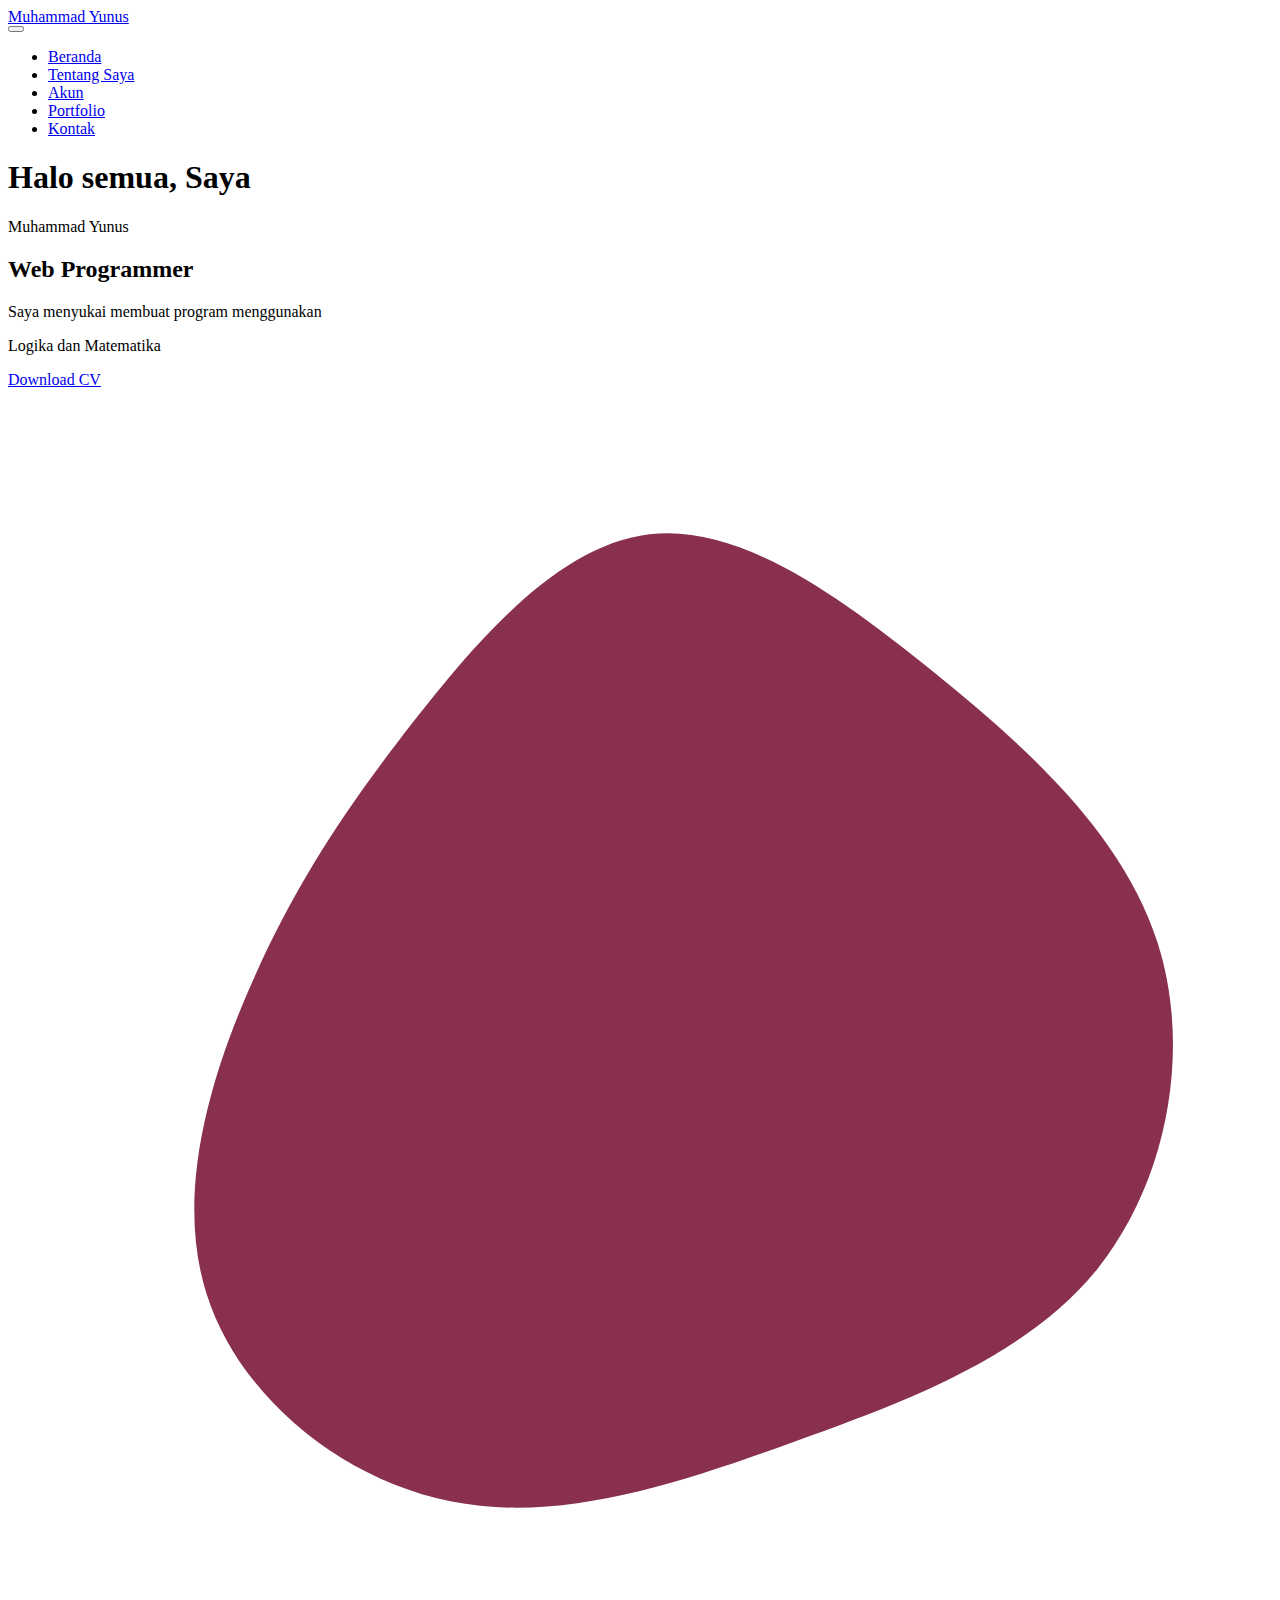
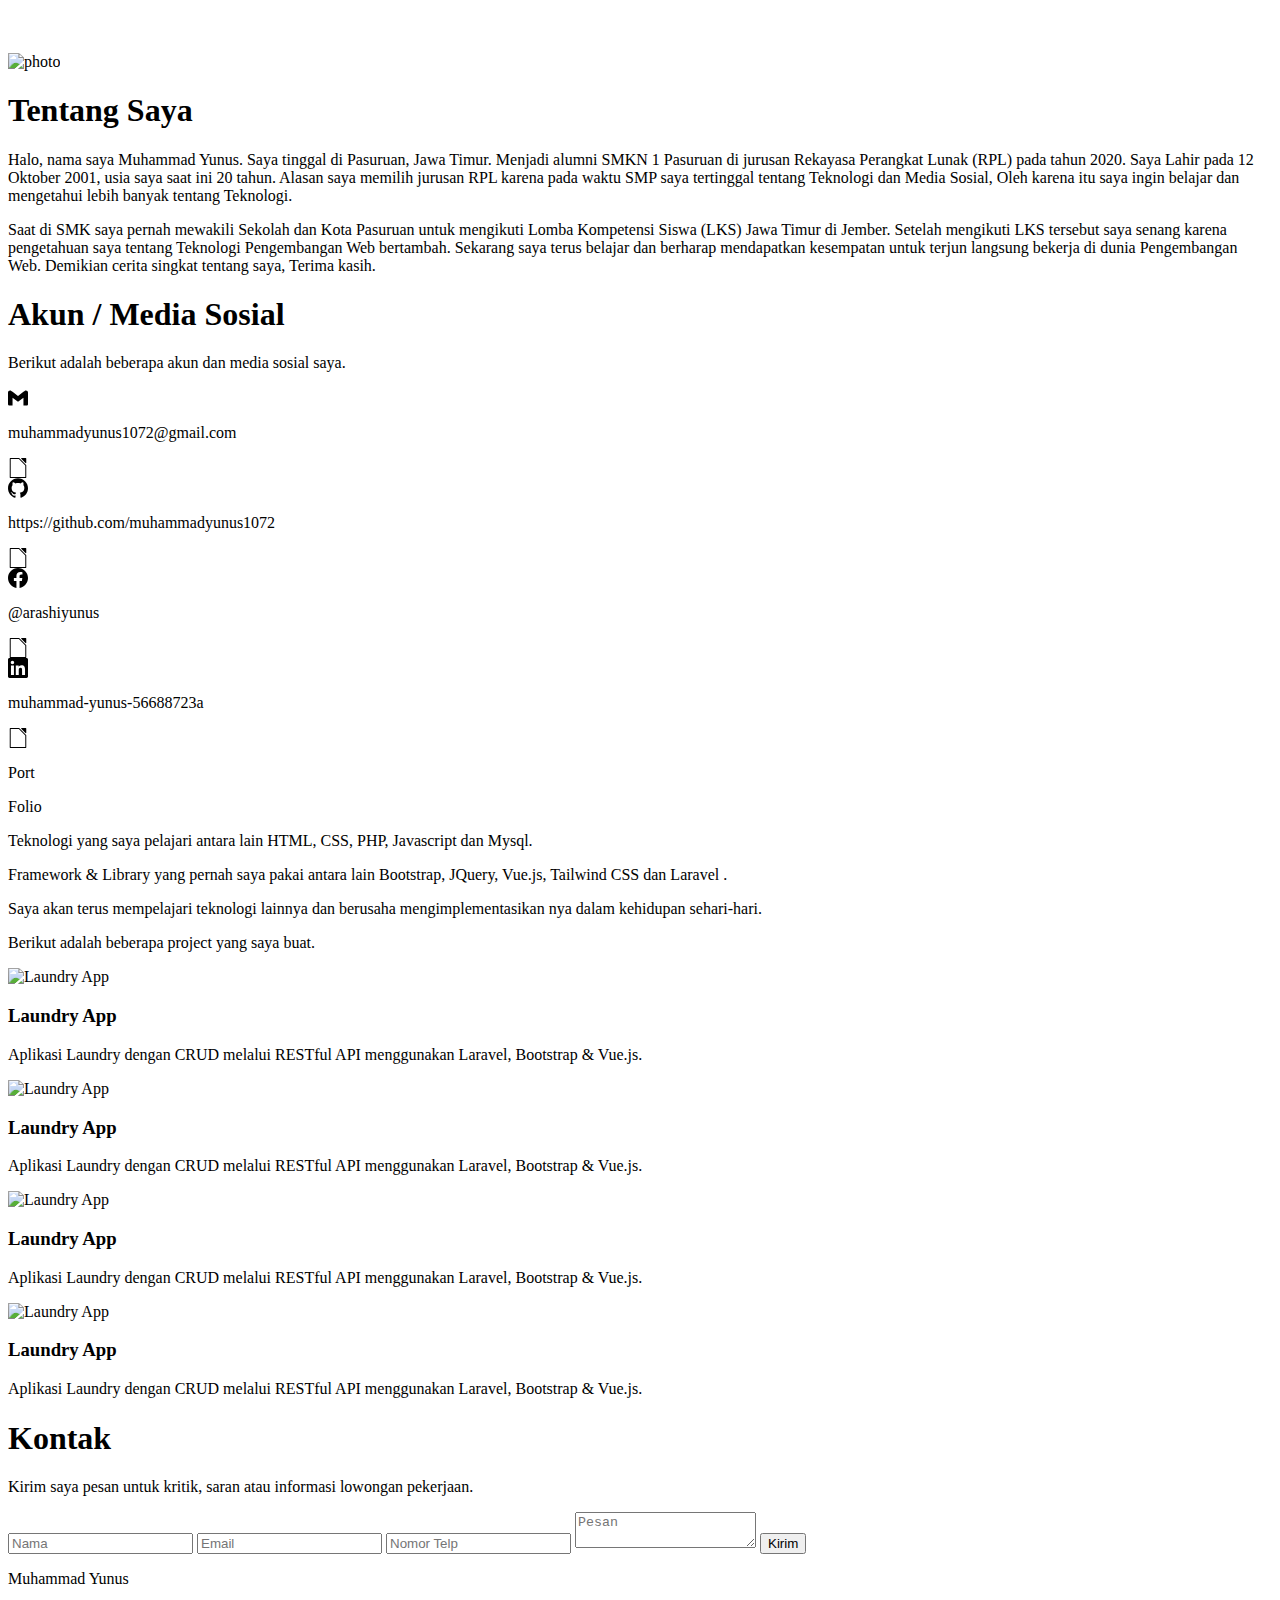
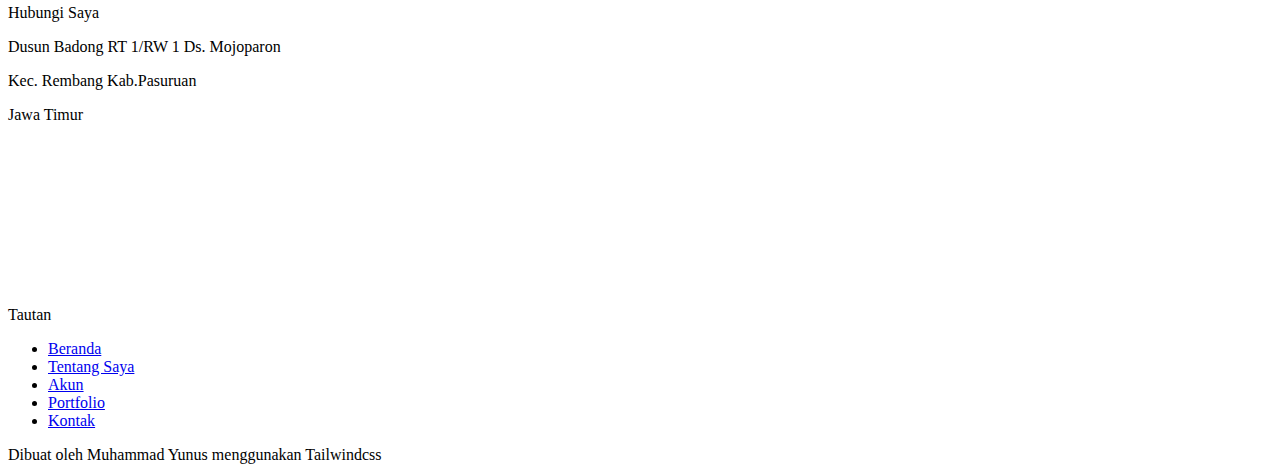
==== index.html @ e8af265e "memindahkan file index.html" ====
<html lang="en" class="scroll-smooth"><head>
    <meta charset="UTF-8">
    <meta http-equiv="X-UA-Compatible" content="IE=edge">
    <meta name="viewport" content="width=device-width, initial-scale=1.0">
    <title>Portfolio Muhammad Yunus</title>
    <link href="src/css/output.css" rel="stylesheet">
</head>
<body>
    <!-- Header Start -->
    <header class="bg-transparent absolute top-0 left-0 w-full flex items-center z-30">
        <div class="container flex justify-center mx-auto">
            <div class="w-full flex items-center justify-between relative md:px-10">
                <div class="logo">
                    <a href="#main" class="font-bold text-primary text-lg block py-6">
                        Muhammad Yunus
                    </a>
                </div>
                <div class="flex items-center">
                    <button id="hamburger" name="hamburger" type="button" class="block absolute right-10 lg:hidden">
                        <span class="hamburger-line origin-top-left transition duration-500 ease-in-out"></span>
                        <span class="hamburger-line transition duration-500 ease-in-out"></span>
                        <span class="hamburger-line origin-bottom-left transition duration-500 ease-in-out"></span>
                    </button>

                    <nav id="navbar" class="hidden absolute bg-prime py-5 max-w-[250px] w-full rounded-lg shadow-lg right-4 top-full lg:block lg:static lg:bg-transparent lg:max-w-full lg:rounded-none lg:shadow-none">
                        <ul class="block lg:flex">
                            <li class="w-fit">
                                <a class="text-base relative lg:grid font-semibold text-primary py-2 mx-8  lg:hover:scale-110" href="#main">Beranda</a>
                            </li>
                            <li class="w-fit">
                                <a class="text-base relative lg:grid font-semibold text-primary py-2 mx-8  lg:hover:scale-110" href="#about">Tentang Saya</a>
                            </li>
                            <li class="w-fit">
                                <a class="text-base relative lg:grid font-semibold text-primary py-2 mx-8  lg:hover:scale-110" href="#akun">Akun</a>
                            </li>
                            <li class="w-fit">
                                <a class="text-base relative lg:grid font-semibold text-primary py-2 mx-8  lg:hover:scale-110" href="#project">Portfolio</a>
                            </li>
                            <li class="w-fit">
                                <a class="text-base relative lg:grid font-semibold text-primary py-2 mx-8  lg:hover:scale-110" href="#kontak">Kontak</a>
                            </li>
                        </ul>
                    </nav>
                </div>
            </div>
        </div>
    </header>
    <!-- Header End -->
    <!-- Main Section Start -->
    <section id="main" class="bg-prime">
        <div class="container mx-auto h-screen">
            <div class="flex flex-wrap justify-center content-center md:pl-10 h-screen">
                <div class="w-full pl-[15%] md:px-0 md:w-1/2 md:pl-20 xl:pl-32 md:pt-10 pb-20">
                    <h1 class="font-semibold text-base text-primary tracking-wide md:text-xl lg:text-2xl">Halo semua, Saya</h1>
                    <span class="text-2xl font-bold block text-semidark md:text-3xl xl:text-5xl">Muhammad Yunus</span>
                    <h2 class="text-base font-semibold pt-3 text-secondary md:text-xl xl:text-2xl xl:mt-4">Web Programmer</h2>
                    
                    <div class="font-sm text-base pt-5 text-secondary md:text-lg xl:flex xl:text-xl mb-8">
                        <p class="w-full xl:w-fit">Saya menyukai membuat program menggunakan</p>
                        <p class="xl:w-fit mt-2 xl:mt-0">
                            <span class="font-Walter text-xl font-bold uppercase xl:inline"> 
                                Logika                            
                            </span> 
                            dan 
                            <span class="font-Walter text-xl font-bold uppercase">
                                Matematika
                            </span>
                        </p>
                    </div>
                    <a href="#" class="px-6 py-3 bg-primary text-secondary font-semibold rounded-lg shadow-lg">Download CV</a>
                </div>
                <div class="w-full flex justify-center md:w-1/2 rounded-b-full overflow-hidden">
                    
                    <div class="absolute w-[250px] md:w-[260px]">
                        <svg viewBox="0 0 200 200" xmlns="http://www.w3.org/2000/svg">
                            <path fill="#88304E" d="M46.6,-55.1C61.8,-42.8,76.4,-29.4,81.9,-12.4C87.3,4.6,83.5,25.3,72.4,39.2C61.2,53,42.8,60,24.3,66.6C5.8,73.3,-12.7,79.5,-30,76C-47.4,72.5,-63.5,59.3,-68.6,43.1C-73.7,27,-67.8,8.1,-60.9,-7.2C-54,-22.5,-46.2,-34.1,-35.9,-47.3C-25.6,-60.5,-12.8,-75.3,1.5,-77C15.7,-78.7,31.4,-67.4,46.6,-55.1Z" transform="translate(100 100)"></path>
                          </svg>
                    </div>
                    <div class="w-60 h-[300px] rounded-xl z-10 overflow-hidden md:h-[300px]  xl:h-[340px]">
                        <img src="../src/img/photogray.png" alt="photo" class="w-full">
                    </div>
                </div>
            </div>
        </div>
    </section>
    <!-- Main Section End -->

    <!-- About Section Start -->
    <section id="about">
        <div class="container mx-auto md:px-20 flex flex-wrap ">
            <div class="w-full text-center py-14 flex flex-wrap md:py-20 content-center ">
                <div class="w-full">
                    <h1 class="text-3xl title-about relative z-30 pb-6 text-primary font-bold">Tentang Saya</h1>
                </div>
            </div>
            <div class="w-full text-justify">
                <div class="px-8 indent-8 text-base tracking-wide text-secondary leading-7 md:text-lg">
                    <p class="">
                        Halo, nama saya Muhammad Yunus. Saya tinggal di Pasuruan, Jawa Timur.
                        Menjadi alumni SMKN 1 Pasuruan di jurusan Rekayasa Perangkat Lunak (RPL) pada tahun 2020.
                        Saya Lahir pada 12 Oktober 2001, usia saya saat ini 20 tahun.
                        Alasan saya memilih jurusan RPL karena pada waktu SMP saya tertinggal tentang Teknologi dan Media Sosial, 
                        Oleh karena itu saya ingin belajar dan mengetahui lebih banyak tentang Teknologi. 
                    </p>
                    <p class="pt-12 pb-28">
                        Saat di SMK saya pernah mewakili Sekolah dan Kota Pasuruan untuk mengikuti Lomba Kompetensi Siswa (LKS) Jawa Timur di Jember.
                        Setelah mengikuti LKS tersebut saya senang karena pengetahuan saya tentang Teknologi Pengembangan Web bertambah.
                        Sekarang saya terus belajar dan berharap mendapatkan kesempatan untuk terjun langsung bekerja di dunia Pengembangan Web.
                        Demikian cerita singkat tentang saya, Terima kasih.
                    </p>
                </div>
            </div>
            
        </div>
    </section>
    <!-- About Section End -->

    <!-- Akun Section Start -->
    <section id="akun" class="bg-prime py-20">
        <div class="container mx-auto">
            <div class="w-full text-center flex flex-wrap content-center ">
                <div class="w-full px-8">
                    <h1 class="text-3xl title-akun relative z-30 pb-6 text-primary font-bold">Akun / Media Sosial</h1>
                    <p class="pt-16 font-normal text-lg text-secondary">Berikut adalah beberapa akun dan media sosial saya.</p>
                    <div class="flex justify-center">
                        <div class="w-fit">
                            <!-- Gmail -->
                            <div id="gmail" class="flex pt-8">
                                <svg role="img" width="20" class="hover:scale-125" viewBox="0 0 24 24" xmlns="http://www.w3.org/2000/svg"><title>Gmail</title><path d="M24 5.457v13.909c0 .904-.732 1.636-1.636 1.636h-3.819V11.73L12 16.64l-6.545-4.91v9.273H1.636A1.636 1.636 0 0 1 0 19.366V5.457c0-2.023 2.309-3.178 3.927-1.964L5.455 4.64 12 9.548l6.545-4.91 1.528-1.145C21.69 2.28 24 3.434 24 5.457z"></path></svg>
                                <p class="text-sm font-normal text-secondary pl-3">muhammadyunus1072@gmail.com</p>
                                <svg onclick="gmailCopy()" role="img" width="20" class="hover:scale-125 ml-2 hover:cursor-pointer active:scale-100 transition " viewBox="0 0 24 24" xmlns="http://www.w3.org/2000/svg"><title>muhammadyunus1072@gmail.com</title><path d="M16.365 0a.597.597 0 00-.555.352.582.582 0 00.128.635l4.985 4.996a.605.605 0 00.635.133.59.59 0 00.363-.53V.577A.605.605 0 0021.335 0zM2.661 0a.59.59 0 00-.582.59v22.82a.59.59 0 00.582.59h18.67a.59.59 0 00.59-.59V8.716a.59.59 0 00-.17-.42L13.674.182a.59.59 0 00-.42-.181zm.59 1.184h9.754l7.733 7.77v13.863H3.251z"></path></svg>
                            </div>
                            <!-- Github -->
                            <div id="github" class="flex pt-3 md:pt-5">
                                <svg role="img" width="20" class="hover:scale-125" viewBox="0 0 24 24" xmlns="http://www.w3.org/2000/svg"><title>GitHub</title><path d="M12 .297c-6.63 0-12 5.373-12 12 0 5.303 3.438 9.8 8.205 11.385.6.113.82-.258.82-.577 0-.285-.01-1.04-.015-2.04-3.338.724-4.042-1.61-4.042-1.61C4.422 18.07 3.633 17.7 3.633 17.7c-1.087-.744.084-.729.084-.729 1.205.084 1.838 1.236 1.838 1.236 1.07 1.835 2.809 1.305 3.495.998.108-.776.417-1.305.76-1.605-2.665-.3-5.466-1.332-5.466-5.93 0-1.31.465-2.38 1.235-3.22-.135-.303-.54-1.523.105-3.176 0 0 1.005-.322 3.3 1.23.96-.267 1.98-.399 3-.405 1.02.006 2.04.138 3 .405 2.28-1.552 3.285-1.23 3.285-1.23.645 1.653.24 2.873.12 3.176.765.84 1.23 1.91 1.23 3.22 0 4.61-2.805 5.625-5.475 5.92.42.36.81 1.096.81 2.22 0 1.606-.015 2.896-.015 3.286 0 .315.21.69.825.57C20.565 22.092 24 17.592 24 12.297c0-6.627-5.373-12-12-12"></path></svg>
                                <p class="text-sm font-normal text-secondary pl-3">https://github.com/muhammadyunus1072</p>
                                <svg onclick="githubCopy()" role="img" width="20" class="hover:scale-125 ml-2 hover:cursor-pointer active:scale-100 transition " viewBox="0 0 24 24" xmlns="http://www.w3.org/2000/svg"><title>https://github.com/muhammadyunus1072</title><path d="M16.365 0a.597.597 0 00-.555.352.582.582 0 00.128.635l4.985 4.996a.605.605 0 00.635.133.59.59 0 00.363-.53V.577A.605.605 0 0021.335 0zM2.661 0a.59.59 0 00-.582.59v22.82a.59.59 0 00.582.59h18.67a.59.59 0 00.59-.59V8.716a.59.59 0 00-.17-.42L13.674.182a.59.59 0 00-.42-.181zm.59 1.184h9.754l7.733 7.77v13.863H3.251z"></path></svg>
                            </div>
                            <!-- Facebook -->
                            <div id="facebook" class="flex pt-3 md:pt-5">
                                <svg role="img" width="20" class="hover:scale-125" viewBox="0 0 24 24" xmlns="http://www.w3.org/2000/svg"><title>Facebook</title><path d="M24 12.073c0-6.627-5.373-12-12-12s-12 5.373-12 12c0 5.99 4.388 10.954 10.125 11.854v-8.385H7.078v-3.47h3.047V9.43c0-3.007 1.792-4.669 4.533-4.669 1.312 0 2.686.235 2.686.235v2.953H15.83c-1.491 0-1.956.925-1.956 1.874v2.25h3.328l-.532 3.47h-2.796v8.385C19.612 23.027 24 18.062 24 12.073z"></path></svg>
                                <p class="text-sm font-normal text-secondary pl-3">@arashiyunus</p>
                                <svg onclick="facebookCopy()" role="img" width="20" class="hover:scale-125 ml-2 hover:cursor-pointer active:scale-100 transition " viewBox="0 0 24 24" xmlns="http://www.w3.org/2000/svg"><title>https://www.facebook.com/Arashiyunus</title><path d="M16.365 0a.597.597 0 00-.555.352.582.582 0 00.128.635l4.985 4.996a.605.605 0 00.635.133.59.59 0 00.363-.53V.577A.605.605 0 0021.335 0zM2.661 0a.59.59 0 00-.582.59v22.82a.59.59 0 00.582.59h18.67a.59.59 0 00.59-.59V8.716a.59.59 0 00-.17-.42L13.674.182a.59.59 0 00-.42-.181zm.59 1.184h9.754l7.733 7.77v13.863H3.251z"></path></svg>
                            </div>
                            <!-- Linkedin -->
                            <div id="linkedin" class="flex pt-3 md:pt-5">
                                <svg role="img" width="20" class="hover:scale-125" viewBox="0 0 24 24" xmlns="http://www.w3.org/2000/svg"><title>LinkedIn</title><path d="M20.447 20.452h-3.554v-5.569c0-1.328-.027-3.037-1.852-3.037-1.853 0-2.136 1.445-2.136 2.939v5.667H9.351V9h3.414v1.561h.046c.477-.9 1.637-1.85 3.37-1.85 3.601 0 4.267 2.37 4.267 5.455v6.286zM5.337 7.433c-1.144 0-2.063-.926-2.063-2.065 0-1.138.92-2.063 2.063-2.063 1.14 0 2.064.925 2.064 2.063 0 1.139-.925 2.065-2.064 2.065zm1.782 13.019H3.555V9h3.564v11.452zM22.225 0H1.771C.792 0 0 .774 0 1.729v20.542C0 23.227.792 24 1.771 24h20.451C23.2 24 24 23.227 24 22.271V1.729C24 .774 23.2 0 22.222 0h.003z"></path></svg>
                                <p class="text-sm font-normal text-secondary pl-3">muhammad-yunus-56688723a</p>
                                <svg onclick="linkedinCopy()" role="img" width="20" class="hover:scale-125 ml-2 hover:cursor-pointer active:scale-100 transition " viewBox="0 0 24 24" xmlns="http://www.w3.org/2000/svg"><title>https://www.linkedin.com/in/muhammad-yunus-56688723a</title><path d="M16.365 0a.597.597 0 00-.555.352.582.582 0 00.128.635l4.985 4.996a.605.605 0 00.635.133.59.59 0 00.363-.53V.577A.605.605 0 0021.335 0zM2.661 0a.59.59 0 00-.582.59v22.82a.59.59 0 00.582.59h18.67a.59.59 0 00.59-.59V8.716a.59.59 0 00-.17-.42L13.674.182a.59.59 0 00-.42-.181zm.59 1.184h9.754l7.733 7.77v13.863H3.251z"></path></svg>
                            </div>
                        </div>
                    </div>
                </div>
            </div>
        </div>
    </section>
    <!-- Akun Section End -->

    <!-- Project Section Start -->
    <section id="project" class="py-16">
        <div class="container mx-auto">
            <div class="flex flex-wrap">
                <div class="w-full px-5 text-center flex flex-wrap justify-center content-center xl:w-1/3 xl:text-justify">
                    <div class="w-fit relative bg-white py-3 px-5 md:my-8 xl:-mt-24 xl:py-8 xl:px-7" id="title-port">
                        <p class="text-2xl font-bold text-primary tracking-wide md:text-3xl lg:text-4xl xl:text-5xl">Port</p>
                        <p class="text-2xl font-bold text-secondary md:text-3xl lg:text-4xl xl:text-5xl xl:pt-2">Folio</p>
                    </div>
                    <div class="w-full">
                        <p class="pt-14 font-normal text-lg text-secondary">Teknologi yang saya pelajari antara lain HTML, CSS, PHP, Javascript dan Mysql.</p>
                        <p class="pt-5 font-normal text-lg text-secondary">Framework &amp; Library yang pernah saya pakai antara lain Bootstrap, JQuery, Vue.js, Tailwind CSS dan Laravel .</p>
                        <p class="pt-5 font-normal text-lg text-secondary">Saya akan terus mempelajari teknologi lainnya dan berusaha mengimplementasikan nya dalam kehidupan sehari-hari.</p>                    
                        <p class="pt-5 font-normal text-lg text-secondary">Berikut adalah beberapa project yang saya buat.</p>                    
                    </div>                    
                </div>
                <div class="w-full pt-10 flex flex-wrap xl:w-2/3 xl:pl-20">
                    <div class="mb-12 p-4 md:w-1/2">
                        <div class="rounded-md shadow-md overflow-hidden">
                            <img src="../src/img/CNC.png" alt="Laundry App" width="w-full">
                        </div>
                        <h3 class="font-semibold text-lg text-primary mt-5 mb-3">Laundry App</h3>
                        <p class="font-normal text-base text-secondary">
                            Aplikasi Laundry dengan CRUD melalui RESTful API menggunakan Laravel, Bootstrap &amp; Vue.js.
                        </p>
                    </div>
                    <div class="mb-12 p-4 md:w-1/2">
                        <div class="rounded-md shadow-md overflow-hidden">
                            <img src="../src/img/CNC.png" alt="Laundry App" width="w-full">
                        </div>
                        <h3 class="font-semibold text-lg text-primary mt-5 mb-3">Laundry App</h3>
                        <p class="font-normal text-base text-secondary">
                            Aplikasi Laundry dengan CRUD melalui RESTful API menggunakan Laravel, Bootstrap &amp; Vue.js.
                        </p>
                    </div>
                    <div class="mb-12 p-4 md:w-1/2">
                        <div class="rounded-md shadow-md overflow-hidden">
                            <img src="../src/img/CNC.png" alt="Laundry App" width="w-full">
                        </div>
                        <h3 class="font-semibold text-lg text-primary mt-5 mb-3">Laundry App</h3>
                        <p class="font-normal text-base text-secondary">
                            Aplikasi Laundry dengan CRUD melalui RESTful API menggunakan Laravel, Bootstrap &amp; Vue.js.
                        </p>
                    </div>
                    <div class="mb-12 p-4 md:w-1/2">
                        <div class="rounded-md shadow-md overflow-hidden">
                            <img src="../src/img/CNC.png" alt="Laundry App" width="w-full">
                        </div>
                        <h3 class="font-semibold text-lg text-primary mt-5 mb-3">Laundry App</h3>
                        <p class="font-normal text-base text-secondary">
                            Aplikasi Laundry dengan CRUD melalui RESTful API menggunakan Laravel, Bootstrap &amp; Vue.js.
                        </p>
                    </div>
                </div>
            </div>
        </div>
    </section>
    <!-- Project Section End -->

    <!-- Kontak Section Start -->
    <section id="kontak" class="bg-primary py-16">
        <div class="container mx-auto">
            <div class="w-full text-center flex flex-wrap content-center lg:w-2/3 mx-auto">
                <div class="w-full px-8">
                    <h1 class="text-3xl title-kontak relative z-30 pb-6 text-prime font-bold md:pt-6">Kontak</h1>
                    <p class="pt-10 font-normal text-lg text-secondary">Kirim saya pesan untuk kritik, saran atau informasi lowongan pekerjaan.</p>
                    <div class="w-full flex flex-wrap justify-between md:pt-8">
                        <input type="text" class="w-full bg-primary border-b-2 text-white p-5 rounded-xl placeholder:text-center hover:placeholder:-translate-x-[45%] focus:outline-none font-semibold focus:ring-secondary focus:ring-2 focus:border-secondary placeholder:text-white text-xl my-5 placeholder:transition-all hover:border-2 placeholder:duration-[1000ms] ease-in-out" placeholder="Nama">
                        <input type="email" class="w-full md:w-[48%] bg-primary border-b-2 text-white p-5 rounded-xl placeholder:text-center hover:placeholder:-translate-x-[40%] focus:outline-none font-semibold focus:ring-secondary focus:ring-2 focus:border-secondary placeholder:text-white text-xl my-5 placeholder:transition-all hover:border-2 placeholder:duration-[1000ms] ease-in-out" placeholder="Email">
                        <input type="text" class="w-full md:w-[48%] bg-primary border-b-2 text-white p-5 rounded-xl placeholder:text-center hover:placeholder:-translate-x-[30%] focus:outline-none font-semibold focus:ring-secondary focus:ring-2 focus:border-secondary placeholder:text-white text-xl my-5 placeholder:transition-all hover:border-2 placeholder:duration-[1000ms] ease-in-out" placeholder="Nomor Telp">
                        <textarea name="pesan" id="pesan" rows="2" placeholder="Pesan" class="w-full bg-primary border-b-2 text-white p-5 rounded-xl placeholder:text-center hover:placeholder:-translate-x-[45%] focus:outline-none font-semibold focus:ring-secondary focus:ring-2 focus:border-secondary placeholder:text-white text-xl my-5 placeholder:transition-all hover:border-2 placeholder:duration-[1000ms]"></textarea>

                        <button class="py-3 my-6 w-full md:w-1/2 rounded-xl font-semibold text-xl text-prime hover:opacity-80 hover:shadow-lg transition duration-300 bg-form mx-auto">Kirim</button>
                    </div>
                </div>
            </div>
        </div>
    </section>
    <!-- Kontak Section End -->

    <!-- Footer Start -->
    <footer class="bg-form">
        <div class="container">
            <div class="flex flex-wrap md:justify-center content-center">
                <div class="w-full md:w-1/3 pt-5 flex text-center md:text-left md:pl-10 justify-center">
                    <div class="w-fit">                        
                        <p class="text-xl font-bold text-prime py-5">Muhammad Yunus</p>
                        <p class="text-lg font-semibold text-prime">Hubungi Saya</p>
                        <p class="text-base font-normal text-secondary">Dusun Badong RT 1/RW 1 Ds. Mojoparon</p>
                        <p class="text-base font-normal text-secondary">Kec. Rembang Kab.Pasuruan</p>
                        <p class="text-base font-normal text-secondary">Jawa Timur</p>
                    </div>
                </div>
                <div class="w-full md:w-1/3 py-10">
                    <iframe class="mx-auto" src="https://www.google.com/maps/embed?pb=!1m14!1m8!1m3!1d15818.672098081392!2d112.8099561!3d-7.611056099999997!3m2!1i1024!2i768!4f13.1!3m3!1m2!1s0x2dd7db34afa4f07b%3A0xd0e1b9145ec62e67!2zN8KwMzYnMzkuNCJTIDExMsKwNDgnMzUuOCJF!5e0!3m2!1sid!2sid!4v1654698226027!5m2!1sid!2sid" style="border:0;" allowfullscreen="" loading="lazy" referrerpolicy="no-referrer-when-downgrade"></iframe>
                </div>
                <div class="w-full flex justify-center text-center md:text-left md:pl-10 pt-5  md:w-1/3">
                    <div class="w-fit">
                        <p class="text-xl font-bold text-prime py-5">Tautan</p>
                        <ul class="block">
                            <li>
                                <a class="text-base font-semibold text-secondary py-2" href="#main">Beranda</a>
                            </li>
                            <li>
                                <a class="text-base font-semibold text-secondary py-2" href="#about">Tentang Saya</a>
                            </li>
                            <li>
                                <a class="text-base font-semibold text-secondary py-2" href="#akun">Akun</a>
                            </li>
                            <li>
                                <a class="text-base font-semibold text-secondary py-2" href="#project">Portfolio</a>
                            </li>
                            <li>
                                <a class="text-base font-semibold text-secondary py-2" href="#kontak">Kontak</a>
                            </li>
                        </ul>
                    </div>
                </div>
                <div class="w-full py-5">
                    <div class="font-normal text-base text-secondary text-center">Dibuat oleh Muhammad Yunus menggunakan Tailwindcss</div>
                </div>
            </div>
        </div>
    </footer>
    <!-- Footer End -->

    <script src="../src/js/script.js"></script>

</body></html>
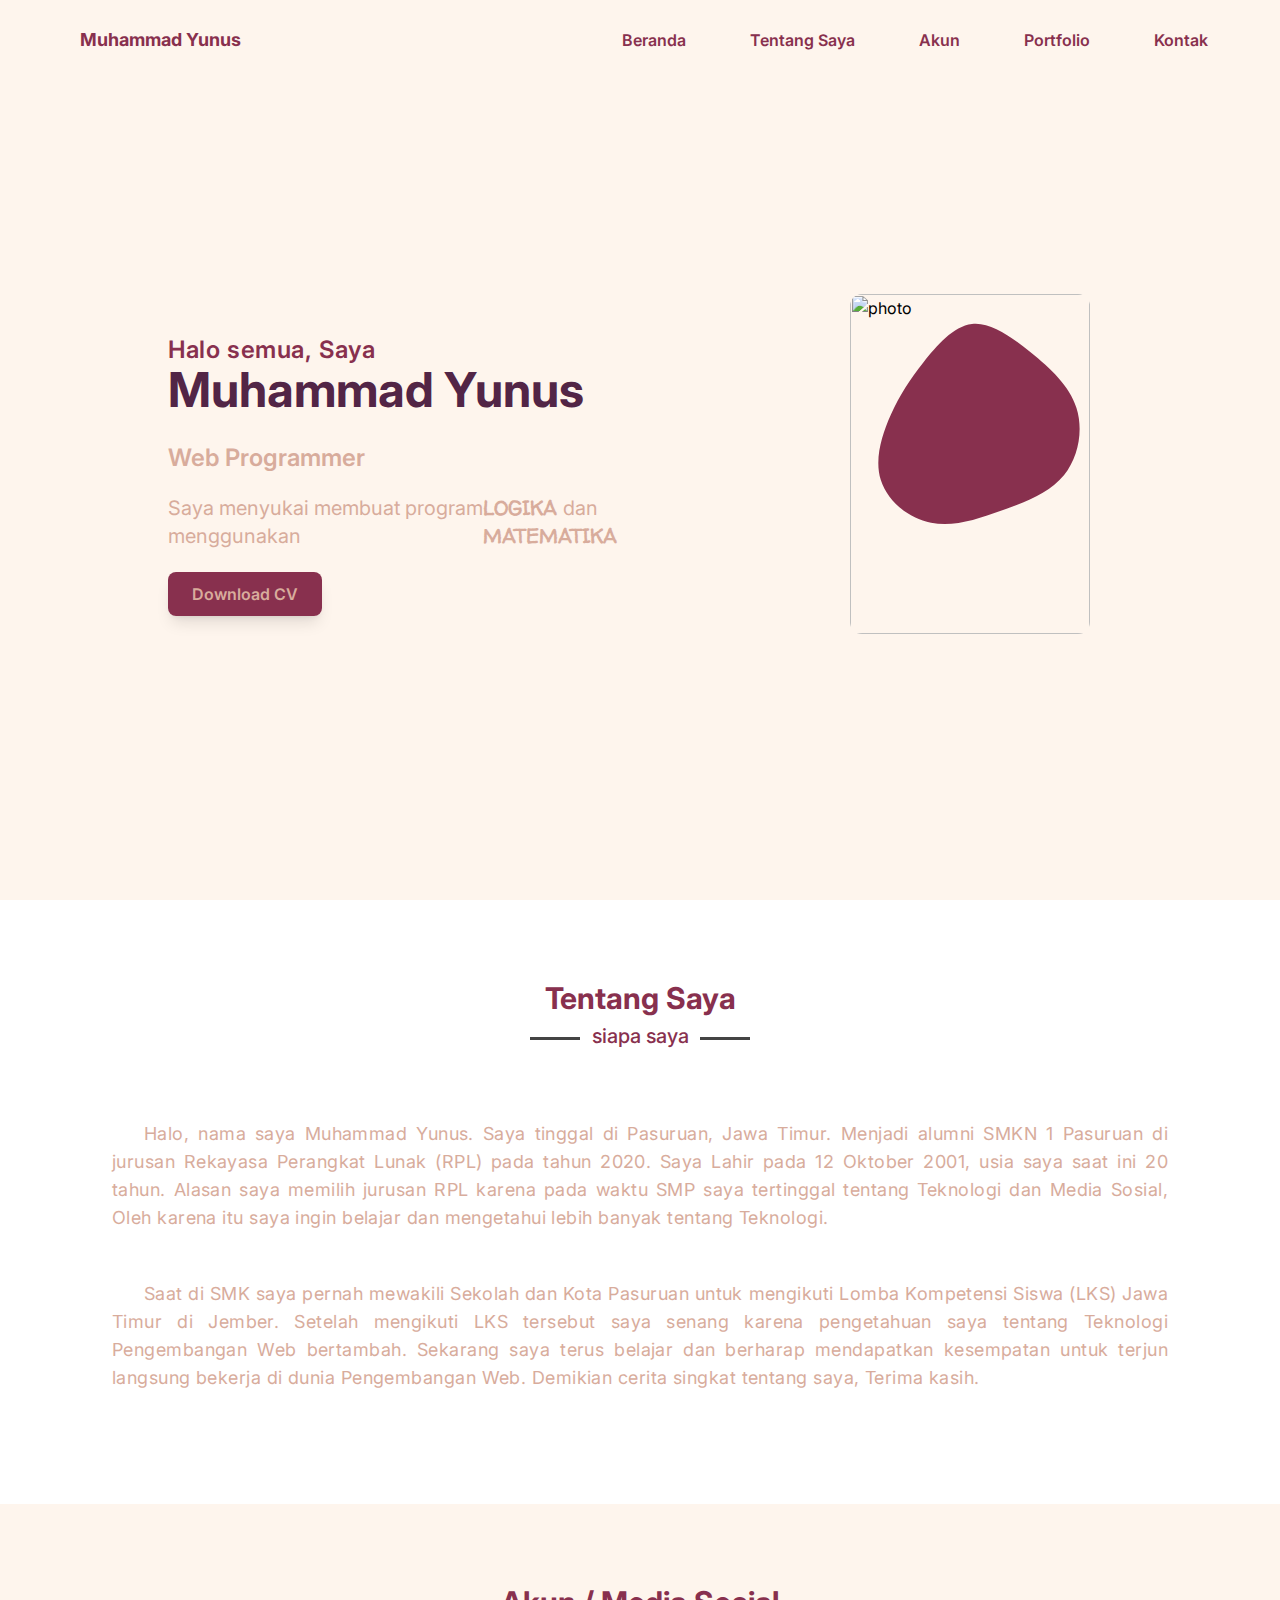
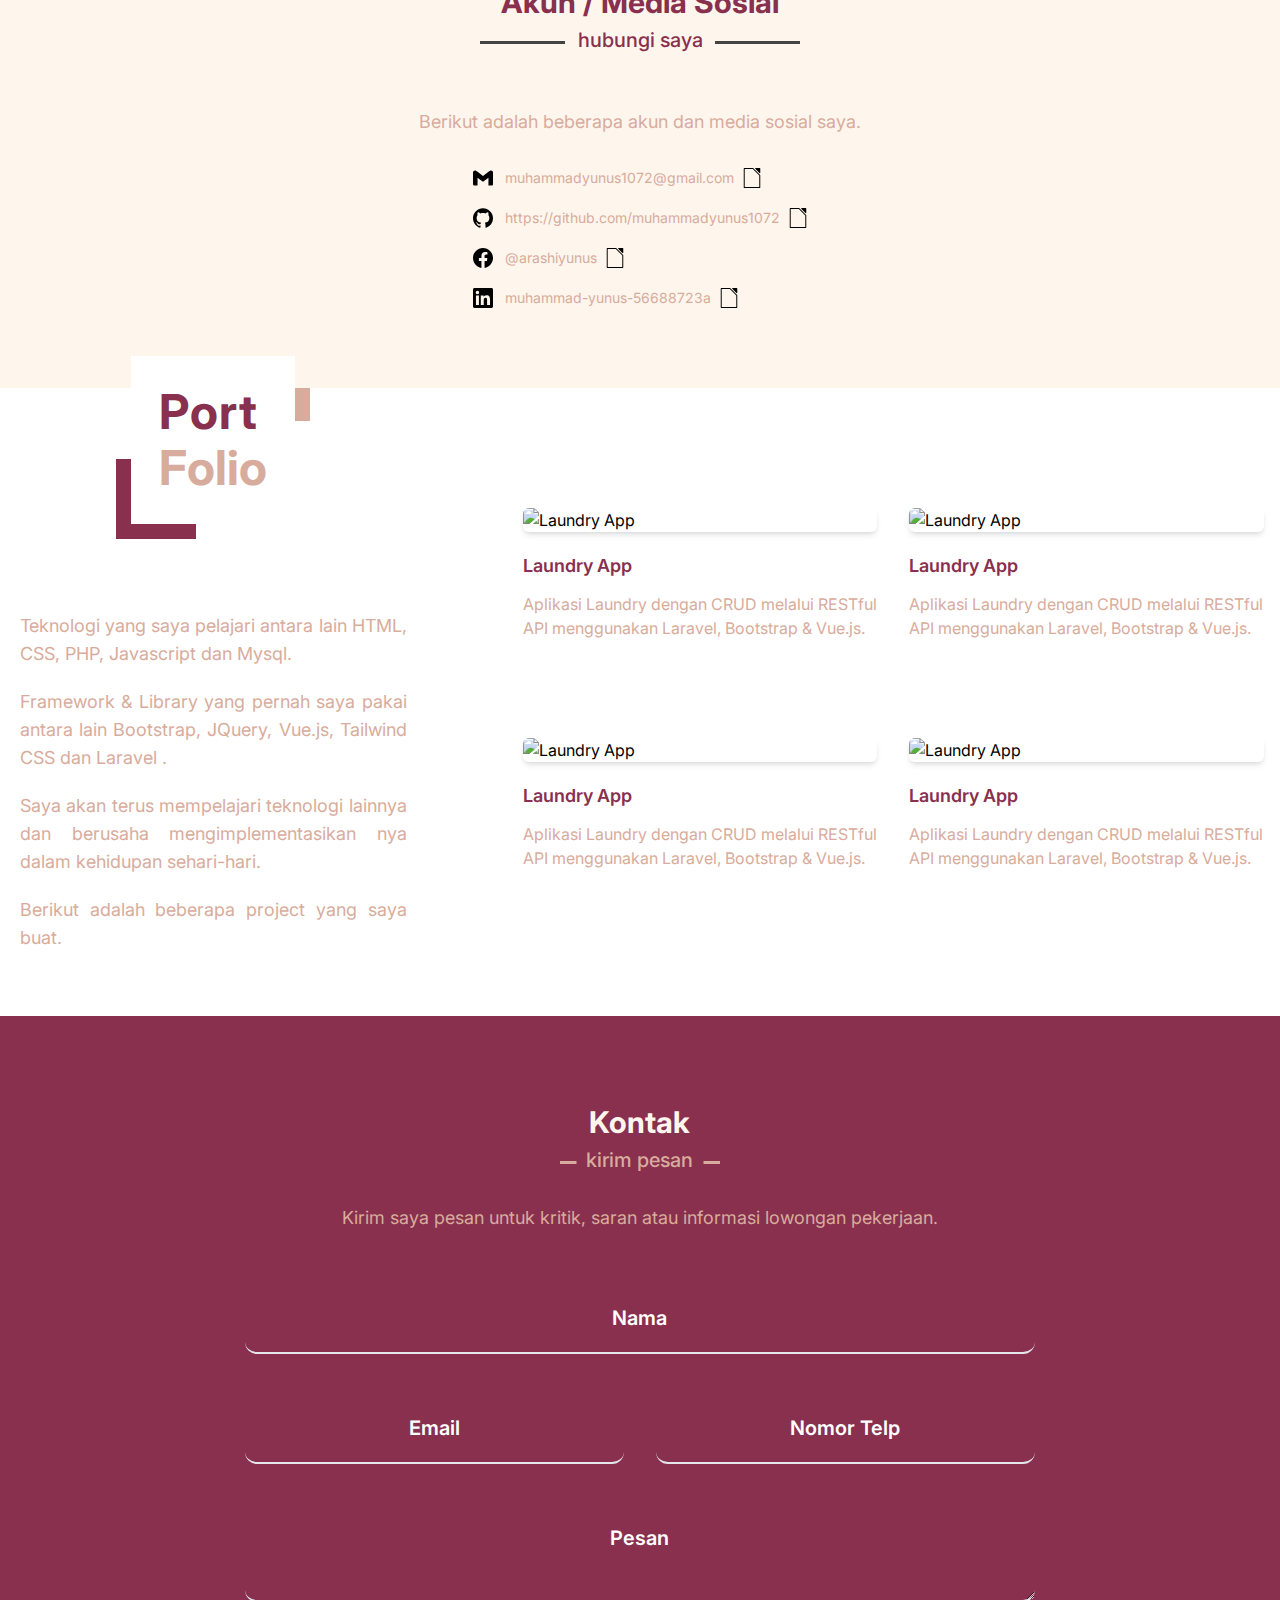
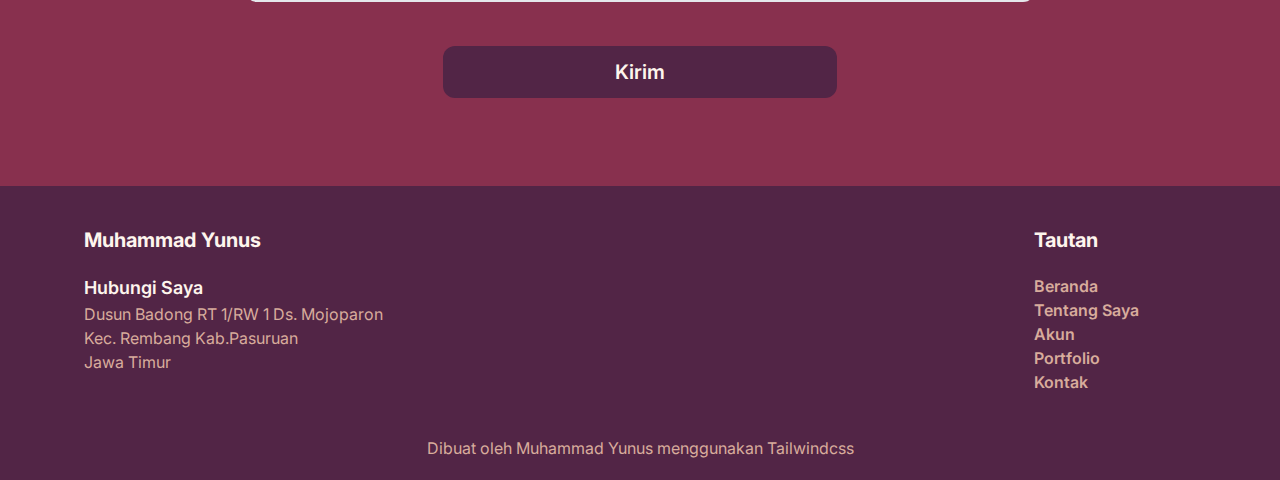
==== commit d02e43ed: "mengubah jarak padding atas tampilan beranda" ====
--- a/index.html
+++ b/index.html
@@ -11,7 +11,7 @@
         <div class="container flex justify-center mx-auto">
             <div class="w-full flex items-center justify-between relative md:px-10">
                 <div class="logo">
-                    <a href="#main" class="font-bold text-primary text-lg block py-6">
+                    <a href="#main" class="font-bold text-primary text-lg block py-6 pl-10">
                         Muhammad Yunus
                     </a>
                 </div>
@@ -25,19 +25,19 @@
                     <nav id="navbar" class="hidden absolute bg-prime py-5 max-w-[250px] w-full rounded-lg shadow-lg right-4 top-full lg:block lg:static lg:bg-transparent lg:max-w-full lg:rounded-none lg:shadow-none">
                         <ul class="block lg:flex">
                             <li class="w-fit">
-                                <a class="text-base relative lg:grid font-semibold text-primary py-2 mx-8  lg:hover:scale-110" href="#main">Beranda</a>
-                            </li>
-                            <li class="w-fit">
-                                <a class="text-base relative lg:grid font-semibold text-primary py-2 mx-8  lg:hover:scale-110" href="#about">Tentang Saya</a>
-                            </li>
-                            <li class="w-fit">
-                                <a class="text-base relative lg:grid font-semibold text-primary py-2 mx-8  lg:hover:scale-110" href="#akun">Akun</a>
-                            </li>
-                            <li class="w-fit">
-                                <a class="text-base relative lg:grid font-semibold text-primary py-2 mx-8  lg:hover:scale-110" href="#project">Portfolio</a>
-                            </li>
-                            <li class="w-fit">
-                                <a class="text-base relative lg:grid font-semibold text-primary py-2 mx-8  lg:hover:scale-110" href="#kontak">Kontak</a>
+                                <a class="text-base relative lg:grid flex font-semibold text-primary py-2 mx-8  lg:hover:scale-110" href="#main">Beranda</a>
+                            </li>
+                            <li class="w-fit">
+                                <a class="text-base relative lg:grid flex font-semibold text-primary py-2 mx-8  lg:hover:scale-110" href="#about">Tentang Saya</a>
+                            </li>
+                            <li class="w-fit">
+                                <a class="text-base relative lg:grid flex font-semibold text-primary py-2 mx-8  lg:hover:scale-110" href="#akun">Akun</a>
+                            </li>
+                            <li class="w-fit">
+                                <a class="text-base relative lg:grid flex font-semibold text-primary py-2 mx-8  lg:hover:scale-110" href="#project">Portfolio</a>
+                            </li>
+                            <li class="w-fit">
+                                <a class="text-base relative lg:grid flex font-semibold text-primary py-2 mx-8  lg:hover:scale-110" href="#kontak">Kontak</a>
                             </li>
                         </ul>
                     </nav>
@@ -49,7 +49,7 @@
     <!-- Main Section Start -->
     <section id="main" class="bg-prime">
         <div class="container mx-auto h-screen">
-            <div class="flex flex-wrap justify-center content-center md:pl-10 h-screen">
+            <div class="flex flex-wrap justify-center content-center pt-20 md:pl-10 h-screen">
                 <div class="w-full pl-[15%] md:px-0 md:w-1/2 md:pl-20 xl:pl-32 md:pt-10 pb-20">
                     <h1 class="font-semibold text-base text-primary tracking-wide md:text-xl lg:text-2xl">Halo semua, Saya</h1>
                     <span class="text-2xl font-bold block text-semidark md:text-3xl xl:text-5xl">Muhammad Yunus</span>
--- a/src/css/output.css
+++ b/src/css/output.css
@@ -0,0 +1,1529 @@
+@import url('https://fonts.googleapis.com/css2?family=Varela+Round&family=Walter+Turncoat&display=swap');
+
+@import url('https://fonts.googleapis.com/css2?family=Inter:wght@200;500;600;800;900&display=swap');
+
+@import url('https://fonts.googleapis.com/css2?family=Roboto:wght@300;400;500;700;900&display=swap');
+
+@import url('https://fonts.googleapis.com/css2?family=Kdam+Thmor+Pro&family=Lobster&display=swap');
+
+/*
+! tailwindcss v3.0.24 | MIT License | https://tailwindcss.com
+*/
+
+/*
+1. Prevent padding and border from affecting element width. (https://github.com/mozdevs/cssremedy/issues/4)
+2. Allow adding a border to an element by just adding a border-width. (https://github.com/tailwindcss/tailwindcss/pull/116)
+*/
+
+*,
+::before,
+::after {
+  box-sizing: border-box;
+  /* 1 */
+  border-width: 0;
+  /* 2 */
+  border-style: solid;
+  /* 2 */
+  border-color: #e5e7eb;
+  /* 2 */
+}
+
+::before,
+::after {
+  --tw-content: '';
+}
+
+/*
+1. Use a consistent sensible line-height in all browsers.
+2. Prevent adjustments of font size after orientation changes in iOS.
+3. Use a more readable tab size.
+4. Use the user's configured `sans` font-family by default.
+*/
+
+html {
+  line-height: 1.5;
+  /* 1 */
+  -webkit-text-size-adjust: 100%;
+  /* 2 */
+  -moz-tab-size: 4;
+  /* 3 */
+  -o-tab-size: 4;
+     tab-size: 4;
+  /* 3 */
+  font-family: ui-sans-serif, system-ui, -apple-system, BlinkMacSystemFont, "Segoe UI", Roboto, "Helvetica Neue", Arial, "Noto Sans", sans-serif, "Apple Color Emoji", "Segoe UI Emoji", "Segoe UI Symbol", "Noto Color Emoji";
+  /* 4 */
+}
+
+/*
+1. Remove the margin in all browsers.
+2. Inherit line-height from `html` so users can set them as a class directly on the `html` element.
+*/
+
+body {
+  margin: 0;
+  /* 1 */
+  line-height: inherit;
+  /* 2 */
+}
+
+/*
+1. Add the correct height in Firefox.
+2. Correct the inheritance of border color in Firefox. (https://bugzilla.mozilla.org/show_bug.cgi?id=190655)
+3. Ensure horizontal rules are visible by default.
+*/
+
+hr {
+  height: 0;
+  /* 1 */
+  color: inherit;
+  /* 2 */
+  border-top-width: 1px;
+  /* 3 */
+}
+
+/*
+Add the correct text decoration in Chrome, Edge, and Safari.
+*/
+
+abbr:where([title]) {
+  -webkit-text-decoration: underline dotted;
+          text-decoration: underline dotted;
+}
+
+/*
+Remove the default font size and weight for headings.
+*/
+
+h1,
+h2,
+h3,
+h4,
+h5,
+h6 {
+  font-size: inherit;
+  font-weight: inherit;
+}
+
+/*
+Reset links to optimize for opt-in styling instead of opt-out.
+*/
+
+a {
+  color: inherit;
+  text-decoration: inherit;
+}
+
+/*
+Add the correct font weight in Edge and Safari.
+*/
+
+b,
+strong {
+  font-weight: bolder;
+}
+
+/*
+1. Use the user's configured `mono` font family by default.
+2. Correct the odd `em` font sizing in all browsers.
+*/
+
+code,
+kbd,
+samp,
+pre {
+  font-family: ui-monospace, SFMono-Regular, Menlo, Monaco, Consolas, "Liberation Mono", "Courier New", monospace;
+  /* 1 */
+  font-size: 1em;
+  /* 2 */
+}
+
+/*
+Add the correct font size in all browsers.
+*/
+
+small {
+  font-size: 80%;
+}
+
+/*
+Prevent `sub` and `sup` elements from affecting the line height in all browsers.
+*/
+
+sub,
+sup {
+  font-size: 75%;
+  line-height: 0;
+  position: relative;
+  vertical-align: baseline;
+}
+
+sub {
+  bottom: -0.25em;
+}
+
+sup {
+  top: -0.5em;
+}
+
+/*
+1. Remove text indentation from table contents in Chrome and Safari. (https://bugs.chromium.org/p/chromium/issues/detail?id=999088, https://bugs.webkit.org/show_bug.cgi?id=201297)
+2. Correct table border color inheritance in all Chrome and Safari. (https://bugs.chromium.org/p/chromium/issues/detail?id=935729, https://bugs.webkit.org/show_bug.cgi?id=195016)
+3. Remove gaps between table borders by default.
+*/
+
+table {
+  text-indent: 0;
+  /* 1 */
+  border-color: inherit;
+  /* 2 */
+  border-collapse: collapse;
+  /* 3 */
+}
+
+/*
+1. Change the font styles in all browsers.
+2. Remove the margin in Firefox and Safari.
+3. Remove default padding in all browsers.
+*/
+
+button,
+input,
+optgroup,
+select,
+textarea {
+  font-family: inherit;
+  /* 1 */
+  font-size: 100%;
+  /* 1 */
+  line-height: inherit;
+  /* 1 */
+  color: inherit;
+  /* 1 */
+  margin: 0;
+  /* 2 */
+  padding: 0;
+  /* 3 */
+}
+
+/*
+Remove the inheritance of text transform in Edge and Firefox.
+*/
+
+button,
+select {
+  text-transform: none;
+}
+
+/*
+1. Correct the inability to style clickable types in iOS and Safari.
+2. Remove default button styles.
+*/
+
+button,
+[type='button'],
+[type='reset'],
+[type='submit'] {
+  -webkit-appearance: button;
+  /* 1 */
+  background-color: transparent;
+  /* 2 */
+  background-image: none;
+  /* 2 */
+}
+
+/*
+Use the modern Firefox focus style for all focusable elements.
+*/
+
+:-moz-focusring {
+  outline: auto;
+}
+
+/*
+Remove the additional `:invalid` styles in Firefox. (https://github.com/mozilla/gecko-dev/blob/2f9eacd9d3d995c937b4251a5557d95d494c9be1/layout/style/res/forms.css#L728-L737)
+*/
+
+:-moz-ui-invalid {
+  box-shadow: none;
+}
+
+/*
+Add the correct vertical alignment in Chrome and Firefox.
+*/
+
+progress {
+  vertical-align: baseline;
+}
+
+/*
+Correct the cursor style of increment and decrement buttons in Safari.
+*/
+
+::-webkit-inner-spin-button,
+::-webkit-outer-spin-button {
+  height: auto;
+}
+
+/*
+1. Correct the odd appearance in Chrome and Safari.
+2. Correct the outline style in Safari.
+*/
+
+[type='search'] {
+  -webkit-appearance: textfield;
+  /* 1 */
+  outline-offset: -2px;
+  /* 2 */
+}
+
+/*
+Remove the inner padding in Chrome and Safari on macOS.
+*/
+
+::-webkit-search-decoration {
+  -webkit-appearance: none;
+}
+
+/*
+1. Correct the inability to style clickable types in iOS and Safari.
+2. Change font properties to `inherit` in Safari.
+*/
+
+::-webkit-file-upload-button {
+  -webkit-appearance: button;
+  /* 1 */
+  font: inherit;
+  /* 2 */
+}
+
+/*
+Add the correct display in Chrome and Safari.
+*/
+
+summary {
+  display: list-item;
+}
+
+/*
+Removes the default spacing and border for appropriate elements.
+*/
+
+blockquote,
+dl,
+dd,
+h1,
+h2,
+h3,
+h4,
+h5,
+h6,
+hr,
+figure,
+p,
+pre {
+  margin: 0;
+}
+
+fieldset {
+  margin: 0;
+  padding: 0;
+}
+
+legend {
+  padding: 0;
+}
+
+ol,
+ul,
+menu {
+  list-style: none;
+  margin: 0;
+  padding: 0;
+}
+
+/*
+Prevent resizing textareas horizontally by default.
+*/
+
+textarea {
+  resize: vertical;
+}
+
+/*
+1. Reset the default placeholder opacity in Firefox. (https://github.com/tailwindlabs/tailwindcss/issues/3300)
+2. Set the default placeholder color to the user's configured gray 400 color.
+*/
+
+input::-moz-placeholder, textarea::-moz-placeholder {
+  opacity: 1;
+  /* 1 */
+  color: #9ca3af;
+  /* 2 */
+}
+
+input:-ms-input-placeholder, textarea:-ms-input-placeholder {
+  opacity: 1;
+  /* 1 */
+  color: #9ca3af;
+  /* 2 */
+}
+
+input::placeholder,
+textarea::placeholder {
+  opacity: 1;
+  /* 1 */
+  color: #9ca3af;
+  /* 2 */
+}
+
+/*
+Set the default cursor for buttons.
+*/
+
+button,
+[role="button"] {
+  cursor: pointer;
+}
+
+/*
+Make sure disabled buttons don't get the pointer cursor.
+*/
+
+:disabled {
+  cursor: default;
+}
+
+/*
+1. Make replaced elements `display: block` by default. (https://github.com/mozdevs/cssremedy/issues/14)
+2. Add `vertical-align: middle` to align replaced elements more sensibly by default. (https://github.com/jensimmons/cssremedy/issues/14#issuecomment-634934210)
+   This can trigger a poorly considered lint error in some tools but is included by design.
+*/
+
+img,
+svg,
+video,
+canvas,
+audio,
+iframe,
+embed,
+object {
+  display: block;
+  /* 1 */
+  vertical-align: middle;
+  /* 2 */
+}
+
+/*
+Constrain images and videos to the parent width and preserve their intrinsic aspect ratio. (https://github.com/mozdevs/cssremedy/issues/14)
+*/
+
+img,
+video {
+  max-width: 100%;
+  height: auto;
+}
+
+/*
+Ensure the default browser behavior of the `hidden` attribute.
+*/
+
+[hidden] {
+  display: none;
+}
+
+*, ::before, ::after{
+  --tw-translate-x: 0;
+  --tw-translate-y: 0;
+  --tw-rotate: 0;
+  --tw-skew-x: 0;
+  --tw-skew-y: 0;
+  --tw-scale-x: 1;
+  --tw-scale-y: 1;
+  --tw-pan-x:  ;
+  --tw-pan-y:  ;
+  --tw-pinch-zoom:  ;
+  --tw-scroll-snap-strictness: proximity;
+  --tw-ordinal:  ;
+  --tw-slashed-zero:  ;
+  --tw-numeric-figure:  ;
+  --tw-numeric-spacing:  ;
+  --tw-numeric-fraction:  ;
+  --tw-ring-inset:  ;
+  --tw-ring-offset-width: 0px;
+  --tw-ring-offset-color: #fff;
+  --tw-ring-color: rgb(59 130 246 / 0.5);
+  --tw-ring-offset-shadow: 0 0 #0000;
+  --tw-ring-shadow: 0 0 #0000;
+  --tw-shadow: 0 0 #0000;
+  --tw-shadow-colored: 0 0 #0000;
+  --tw-blur:  ;
+  --tw-brightness:  ;
+  --tw-contrast:  ;
+  --tw-grayscale:  ;
+  --tw-hue-rotate:  ;
+  --tw-invert:  ;
+  --tw-saturate:  ;
+  --tw-sepia:  ;
+  --tw-drop-shadow:  ;
+  --tw-backdrop-blur:  ;
+  --tw-backdrop-brightness:  ;
+  --tw-backdrop-contrast:  ;
+  --tw-backdrop-grayscale:  ;
+  --tw-backdrop-hue-rotate:  ;
+  --tw-backdrop-invert:  ;
+  --tw-backdrop-opacity:  ;
+  --tw-backdrop-saturate:  ;
+  --tw-backdrop-sepia:  ;
+}
+
+.container{
+  width: 100%;
+}
+
+@media (min-width: 640px){
+  .container{
+    max-width: 640px;
+  }
+}
+
+@media (min-width: 768px){
+  .container{
+    max-width: 768px;
+  }
+}
+
+@media (min-width: 1024px){
+  .container{
+    max-width: 1024px;
+  }
+}
+
+@media (min-width: 1280px){
+  .container{
+    max-width: 1280px;
+  }
+}
+
+@media (min-width: 1536px){
+  .container{
+    max-width: 1536px;
+  }
+}
+
+.absolute{
+  position: absolute;
+}
+
+.relative{
+  position: relative;
+}
+
+.top-0{
+  top: 0px;
+}
+
+.left-0{
+  left: 0px;
+}
+
+.right-10{
+  right: 2.5rem;
+}
+
+.right-4{
+  right: 1rem;
+}
+
+.top-full{
+  top: 100%;
+}
+
+.z-30{
+  z-index: 30;
+}
+
+.z-10{
+  z-index: 10;
+}
+
+.mx-auto{
+  margin-left: auto;
+  margin-right: auto;
+}
+
+.mx-8{
+  margin-left: 2rem;
+  margin-right: 2rem;
+}
+
+.my-5{
+  margin-top: 1.25rem;
+  margin-bottom: 1.25rem;
+}
+
+.my-6{
+  margin-top: 1.5rem;
+  margin-bottom: 1.5rem;
+}
+
+.mb-8{
+  margin-bottom: 2rem;
+}
+
+.mt-2{
+  margin-top: 0.5rem;
+}
+
+.ml-2{
+  margin-left: 0.5rem;
+}
+
+.mb-12{
+  margin-bottom: 3rem;
+}
+
+.mt-5{
+  margin-top: 1.25rem;
+}
+
+.mb-3{
+  margin-bottom: 0.75rem;
+}
+
+.block{
+  display: block;
+}
+
+.flex{
+  display: flex;
+}
+
+.hidden{
+  display: none;
+}
+
+.h-screen{
+  height: 100vh;
+}
+
+.h-\[300px\]{
+  height: 300px;
+}
+
+.w-full{
+  width: 100%;
+}
+
+.w-fit{
+  width: -webkit-fit-content;
+  width: -moz-fit-content;
+  width: fit-content;
+}
+
+.w-\[250px\]{
+  width: 250px;
+}
+
+.w-60{
+  width: 15rem;
+}
+
+.max-w-\[250px\]{
+  max-width: 250px;
+}
+
+.origin-top-left{
+  transform-origin: top left;
+}
+
+.origin-bottom-left{
+  transform-origin: bottom left;
+}
+
+.transform{
+  transform: translate(var(--tw-translate-x), var(--tw-translate-y)) rotate(var(--tw-rotate)) skewX(var(--tw-skew-x)) skewY(var(--tw-skew-y)) scaleX(var(--tw-scale-x)) scaleY(var(--tw-scale-y));
+}
+
+.flex-wrap{
+  flex-wrap: wrap;
+}
+
+.content-center{
+  align-content: center;
+}
+
+.items-center{
+  align-items: center;
+}
+
+.justify-center{
+  justify-content: center;
+}
+
+.justify-between{
+  justify-content: space-between;
+}
+
+.overflow-hidden{
+  overflow: hidden;
+}
+
+.scroll-smooth{
+  scroll-behavior: smooth;
+}
+
+.rounded-lg{
+  border-radius: 0.5rem;
+}
+
+.rounded-xl{
+  border-radius: 0.75rem;
+}
+
+.rounded-md{
+  border-radius: 0.375rem;
+}
+
+.rounded-b-full{
+  border-bottom-right-radius: 9999px;
+  border-bottom-left-radius: 9999px;
+}
+
+.border{
+  border-width: 1px;
+}
+
+.border-b-2{
+  border-bottom-width: 2px;
+}
+
+.bg-transparent{
+  background-color: transparent;
+}
+
+.bg-prime{
+  --tw-bg-opacity: 1;
+  background-color: rgb(254 245 237 / var(--tw-bg-opacity));
+}
+
+.bg-primary{
+  --tw-bg-opacity: 1;
+  background-color: rgb(136 48 78 / var(--tw-bg-opacity));
+}
+
+.bg-white{
+  --tw-bg-opacity: 1;
+  background-color: rgb(255 255 255 / var(--tw-bg-opacity));
+}
+
+.bg-form{
+  --tw-bg-opacity: 1;
+  background-color: rgb(82 37 70 / var(--tw-bg-opacity));
+}
+
+.p-4{
+  padding: 1rem;
+}
+
+.p-5{
+  padding: 1.25rem;
+}
+
+.py-6{
+  padding-top: 1.5rem;
+  padding-bottom: 1.5rem;
+}
+
+.py-5{
+  padding-top: 1.25rem;
+  padding-bottom: 1.25rem;
+}
+
+.py-2{
+  padding-top: 0.5rem;
+  padding-bottom: 0.5rem;
+}
+
+.px-6{
+  padding-left: 1.5rem;
+  padding-right: 1.5rem;
+}
+
+.py-3{
+  padding-top: 0.75rem;
+  padding-bottom: 0.75rem;
+}
+
+.py-14{
+  padding-top: 3.5rem;
+  padding-bottom: 3.5rem;
+}
+
+.px-8{
+  padding-left: 2rem;
+  padding-right: 2rem;
+}
+
+.py-20{
+  padding-top: 5rem;
+  padding-bottom: 5rem;
+}
+
+.py-16{
+  padding-top: 4rem;
+  padding-bottom: 4rem;
+}
+
+.px-5{
+  padding-left: 1.25rem;
+  padding-right: 1.25rem;
+}
+
+.py-10{
+  padding-top: 2.5rem;
+  padding-bottom: 2.5rem;
+}
+
+.px-10{
+  padding-left: 2.5rem;
+  padding-right: 2.5rem;
+}
+
+.pt-10{
+  padding-top: 2.5rem;
+}
+
+.pl-\[15\%\]{
+  padding-left: 15%;
+}
+
+.pb-20{
+  padding-bottom: 5rem;
+}
+
+.pt-3{
+  padding-top: 0.75rem;
+}
+
+.pt-5{
+  padding-top: 1.25rem;
+}
+
+.pb-6{
+  padding-bottom: 1.5rem;
+}
+
+.pt-12{
+  padding-top: 3rem;
+}
+
+.pb-28{
+  padding-bottom: 7rem;
+}
+
+.pt-16{
+  padding-top: 4rem;
+}
+
+.pt-8{
+  padding-top: 2rem;
+}
+
+.pl-3{
+  padding-left: 0.75rem;
+}
+
+.pt-14{
+  padding-top: 3.5rem;
+}
+
+.pt-20{
+  padding-top: 5rem;
+}
+
+.pl-10{
+  padding-left: 2.5rem;
+}
+
+.text-center{
+  text-align: center;
+}
+
+.text-justify{
+  text-align: justify;
+}
+
+.indent-8{
+  text-indent: 2rem;
+}
+
+.font-Walter{
+  font-family: Walter Turncoat;
+}
+
+.text-lg{
+  font-size: 1.125rem;
+  line-height: 1.75rem;
+}
+
+.text-base{
+  font-size: 1rem;
+  line-height: 1.5rem;
+}
+
+.text-2xl{
+  font-size: 1.5rem;
+  line-height: 2rem;
+}
+
+.text-xl{
+  font-size: 1.25rem;
+  line-height: 1.75rem;
+}
+
+.text-3xl{
+  font-size: 1.875rem;
+  line-height: 2.25rem;
+}
+
+.text-sm{
+  font-size: 0.875rem;
+  line-height: 1.25rem;
+}
+
+.font-bold{
+  font-weight: 700;
+}
+
+.font-semibold{
+  font-weight: 600;
+}
+
+.font-normal{
+  font-weight: 400;
+}
+
+.uppercase{
+  text-transform: uppercase;
+}
+
+.leading-7{
+  line-height: 1.75rem;
+}
+
+.tracking-wide{
+  letter-spacing: 0.025em;
+}
+
+.text-primary{
+  --tw-text-opacity: 1;
+  color: rgb(136 48 78 / var(--tw-text-opacity));
+}
+
+.text-semidark{
+  --tw-text-opacity: 1;
+  color: rgb(82 37 70 / var(--tw-text-opacity));
+}
+
+.text-secondary{
+  --tw-text-opacity: 1;
+  color: rgb(216 172 156 / var(--tw-text-opacity));
+}
+
+.text-prime{
+  --tw-text-opacity: 1;
+  color: rgb(254 245 237 / var(--tw-text-opacity));
+}
+
+.text-white{
+  --tw-text-opacity: 1;
+  color: rgb(255 255 255 / var(--tw-text-opacity));
+}
+
+.shadow-lg{
+  --tw-shadow: 0 10px 15px -3px rgb(0 0 0 / 0.1), 0 4px 6px -4px rgb(0 0 0 / 0.1);
+  --tw-shadow-colored: 0 10px 15px -3px var(--tw-shadow-color), 0 4px 6px -4px var(--tw-shadow-color);
+  box-shadow: var(--tw-ring-offset-shadow, 0 0 #0000), var(--tw-ring-shadow, 0 0 #0000), var(--tw-shadow);
+}
+
+.shadow-md{
+  --tw-shadow: 0 4px 6px -1px rgb(0 0 0 / 0.1), 0 2px 4px -2px rgb(0 0 0 / 0.1);
+  --tw-shadow-colored: 0 4px 6px -1px var(--tw-shadow-color), 0 2px 4px -2px var(--tw-shadow-color);
+  box-shadow: var(--tw-ring-offset-shadow, 0 0 #0000), var(--tw-ring-shadow, 0 0 #0000), var(--tw-shadow);
+}
+
+.transition{
+  transition-property: color, background-color, border-color, fill, stroke, opacity, box-shadow, transform, filter, -webkit-text-decoration-color, -webkit-backdrop-filter;
+  transition-property: color, background-color, border-color, text-decoration-color, fill, stroke, opacity, box-shadow, transform, filter, backdrop-filter;
+  transition-property: color, background-color, border-color, text-decoration-color, fill, stroke, opacity, box-shadow, transform, filter, backdrop-filter, -webkit-text-decoration-color, -webkit-backdrop-filter;
+  transition-timing-function: cubic-bezier(0.4, 0, 0.2, 1);
+  transition-duration: 150ms;
+}
+
+.duration-500{
+  transition-duration: 500ms;
+}
+
+.duration-300{
+  transition-duration: 300ms;
+}
+
+.ease-in-out{
+  transition-timing-function: cubic-bezier(0.4, 0, 0.2, 1);
+}
+
+body {
+  font-family : 'Inter';
+}
+
+#about .title-about::before {
+  content : "";
+  position : absolute;
+  bottom : 0px;
+  left : 50%;
+  width : 220px;
+  height : 3px;
+  background: #444444;
+  z-index : 5;
+  transform : translateX(-50%);
+}
+
+#about .title-about::after {
+  content : "siapa saya";
+  position : absolute;
+  font-weight: 500;
+  bottom : -14px;
+  padding: 0 5px;
+  left : 50%;
+  width : 120px;
+  font-size: 20px;
+  background: #fff;
+  z-index : 5;
+  transform : translateX(-50%);
+}
+
+#akun .title-akun::before {
+  content : "";
+  position : absolute;
+  bottom : 0px;
+  left : 50%;
+  width : 320px;
+  height : 3px;
+  background: #444444;
+  z-index : 5;
+  transform : translateX(-50%);
+}
+
+#akun .title-akun::after {
+  content : "hubungi saya";
+  position : absolute;
+  border : 1px;
+  font-weight: 500;
+  bottom : -14px;
+  padding: 0 5px;
+  left : 50%;
+  width : 150px;
+  font-size: 20px;
+  background: #FEF5ED;
+  z-index : 5;
+  transform : translateX(-50%);
+}
+
+#project #title-port::before {
+  content : "";
+  position : absolute;
+  top : -15px;
+  right : -15px;
+  width : 80px;
+  height : 80px;
+  background: #D8AC9C;
+  z-index : -5;
+}
+
+#project #title-port::after {
+  content : "";
+  position : absolute;
+  bottom : -15px;
+  left : -15px;
+  width : 80px;
+  height : 80px;
+  background: #88304E;
+  z-index : -5;
+}
+
+#kontak .title-kontak::before {
+  content : "";
+  position : absolute;
+  bottom : 0px;
+  left : 50%;
+  width : 160px;
+  height : 3px;
+  background: #D8AC9C;
+  z-index : 5;
+  transform : translateX(-50%);
+}
+
+#kontak .title-kontak::after {
+  content : "kirim pesan";
+  position : absolute;
+  border : 1px;
+  font-weight: 500;
+  bottom : -14px;
+  padding: 0 10px;
+  left : 50%;
+  color : #D8AC9C;
+  width : -webkit-fit-content;
+  width : -moz-fit-content;
+  width : fit-content;
+  font-size: 20px;
+  background: #88304E;
+  z-index : 5;
+  transform : translateX(-50%);
+}
+
+.hamburger-line{
+  margin-top: 0.5rem;
+  margin-bottom: 0.5rem;
+  display: block;
+  height: 2px;
+  width: 30px;
+  --tw-bg-opacity: 1;
+  background-color: rgb(136 48 78 / var(--tw-bg-opacity));
+}
+
+.hamburger-active > span:nth-child(1){
+  --tw-rotate: 45deg;
+  transform: translate(var(--tw-translate-x), var(--tw-translate-y)) rotate(var(--tw-rotate)) skewX(var(--tw-skew-x)) skewY(var(--tw-skew-y)) scaleX(var(--tw-scale-x)) scaleY(var(--tw-scale-y));
+}
+
+.hamburger-active > span:nth-child(2){
+  --tw-scale-x: 0;
+  --tw-scale-y: 0;
+  transform: translate(var(--tw-translate-x), var(--tw-translate-y)) rotate(var(--tw-rotate)) skewX(var(--tw-skew-x)) skewY(var(--tw-skew-y)) scaleX(var(--tw-scale-x)) scaleY(var(--tw-scale-y));
+}
+
+.hamburger-active > span:nth-child(3){
+  --tw-rotate: -45deg;
+  transform: translate(var(--tw-translate-x), var(--tw-translate-y)) rotate(var(--tw-rotate)) skewX(var(--tw-skew-x)) skewY(var(--tw-skew-y)) scaleX(var(--tw-scale-x)) scaleY(var(--tw-scale-y));
+}
+
+.navbar-fixed{
+  position: fixed;
+  z-index: 999;
+  background-color: rgb(254 245 237 / var(--tw-bg-opacity));
+  --tw-bg-opacity: 0.75;
+  -webkit-backdrop-filter: blur(5px);
+          backdrop-filter: blur(5px);
+  box-shadow: inset 0 -1px 0 0 rgba(82, 37, 70, 0.2);
+}
+
+#navbar ul li a::after {
+  content : "";
+  width : 100%;
+  transform : scale(0,0);
+  height : 2px;
+  background-color : #88304E;
+  z-index : 10000;
+  position : absolute;
+  bottom : 0;
+  justify-self: center;
+  transition-property : all;
+  transition-duration : 300ms;
+}
+
+#navbar ul li a:hover::after {
+  transform : scale(1,1);
+  /* display : none; */
+}
+
+@media screen and ();
+
+.placeholder\:text-center::-moz-placeholder{
+  text-align: center;
+}
+
+.placeholder\:text-center:-ms-input-placeholder{
+  text-align: center;
+}
+
+.placeholder\:text-center::placeholder{
+  text-align: center;
+}
+
+.placeholder\:text-white::-moz-placeholder{
+  --tw-text-opacity: 1;
+  color: rgb(255 255 255 / var(--tw-text-opacity));
+}
+
+.placeholder\:text-white:-ms-input-placeholder{
+  --tw-text-opacity: 1;
+  color: rgb(255 255 255 / var(--tw-text-opacity));
+}
+
+.placeholder\:text-white::placeholder{
+  --tw-text-opacity: 1;
+  color: rgb(255 255 255 / var(--tw-text-opacity));
+}
+
+.placeholder\:transition-all::-moz-placeholder{
+  -moz-transition-property: all;
+  transition-property: all;
+  transition-timing-function: cubic-bezier(0.4, 0, 0.2, 1);
+  transition-duration: 150ms;
+}
+
+.placeholder\:transition-all:-ms-input-placeholder{
+  -ms-transition-property: all;
+  transition-property: all;
+  transition-timing-function: cubic-bezier(0.4, 0, 0.2, 1);
+  transition-duration: 150ms;
+}
+
+.placeholder\:transition-all::placeholder{
+  transition-property: all;
+  transition-timing-function: cubic-bezier(0.4, 0, 0.2, 1);
+  transition-duration: 150ms;
+}
+
+.placeholder\:duration-\[1000ms\]::-moz-placeholder{
+  transition-duration: 1000ms;
+}
+
+.placeholder\:duration-\[1000ms\]:-ms-input-placeholder{
+  transition-duration: 1000ms;
+}
+
+.placeholder\:duration-\[1000ms\]::placeholder{
+  transition-duration: 1000ms;
+}
+
+.hover\:scale-125:hover{
+  --tw-scale-x: 1.25;
+  --tw-scale-y: 1.25;
+  transform: translate(var(--tw-translate-x), var(--tw-translate-y)) rotate(var(--tw-rotate)) skewX(var(--tw-skew-x)) skewY(var(--tw-skew-y)) scaleX(var(--tw-scale-x)) scaleY(var(--tw-scale-y));
+}
+
+.hover\:cursor-pointer:hover{
+  cursor: pointer;
+}
+
+.hover\:border-2:hover{
+  border-width: 2px;
+}
+
+.hover\:opacity-80:hover{
+  opacity: 0.8;
+}
+
+.hover\:shadow-lg:hover{
+  --tw-shadow: 0 10px 15px -3px rgb(0 0 0 / 0.1), 0 4px 6px -4px rgb(0 0 0 / 0.1);
+  --tw-shadow-colored: 0 10px 15px -3px var(--tw-shadow-color), 0 4px 6px -4px var(--tw-shadow-color);
+  box-shadow: var(--tw-ring-offset-shadow, 0 0 #0000), var(--tw-ring-shadow, 0 0 #0000), var(--tw-shadow);
+}
+
+.hover\:placeholder\:-translate-x-\[45\%\]:hover::-moz-placeholder{
+  --tw-translate-x: -45%;
+  transform: translate(var(--tw-translate-x), var(--tw-translate-y)) rotate(var(--tw-rotate)) skewX(var(--tw-skew-x)) skewY(var(--tw-skew-y)) scaleX(var(--tw-scale-x)) scaleY(var(--tw-scale-y));
+}
+
+.hover\:placeholder\:-translate-x-\[45\%\]:hover:-ms-input-placeholder{
+  --tw-translate-x: -45%;
+  transform: translate(var(--tw-translate-x), var(--tw-translate-y)) rotate(var(--tw-rotate)) skewX(var(--tw-skew-x)) skewY(var(--tw-skew-y)) scaleX(var(--tw-scale-x)) scaleY(var(--tw-scale-y));
+}
+
+.hover\:placeholder\:-translate-x-\[45\%\]:hover::placeholder{
+  --tw-translate-x: -45%;
+  transform: translate(var(--tw-translate-x), var(--tw-translate-y)) rotate(var(--tw-rotate)) skewX(var(--tw-skew-x)) skewY(var(--tw-skew-y)) scaleX(var(--tw-scale-x)) scaleY(var(--tw-scale-y));
+}
+
+.hover\:placeholder\:-translate-x-\[40\%\]:hover::-moz-placeholder{
+  --tw-translate-x: -40%;
+  transform: translate(var(--tw-translate-x), var(--tw-translate-y)) rotate(var(--tw-rotate)) skewX(var(--tw-skew-x)) skewY(var(--tw-skew-y)) scaleX(var(--tw-scale-x)) scaleY(var(--tw-scale-y));
+}
+
+.hover\:placeholder\:-translate-x-\[40\%\]:hover:-ms-input-placeholder{
+  --tw-translate-x: -40%;
+  transform: translate(var(--tw-translate-x), var(--tw-translate-y)) rotate(var(--tw-rotate)) skewX(var(--tw-skew-x)) skewY(var(--tw-skew-y)) scaleX(var(--tw-scale-x)) scaleY(var(--tw-scale-y));
+}
+
+.hover\:placeholder\:-translate-x-\[40\%\]:hover::placeholder{
+  --tw-translate-x: -40%;
+  transform: translate(var(--tw-translate-x), var(--tw-translate-y)) rotate(var(--tw-rotate)) skewX(var(--tw-skew-x)) skewY(var(--tw-skew-y)) scaleX(var(--tw-scale-x)) scaleY(var(--tw-scale-y));
+}
+
+.hover\:placeholder\:-translate-x-\[30\%\]:hover::-moz-placeholder{
+  --tw-translate-x: -30%;
+  transform: translate(var(--tw-translate-x), var(--tw-translate-y)) rotate(var(--tw-rotate)) skewX(var(--tw-skew-x)) skewY(var(--tw-skew-y)) scaleX(var(--tw-scale-x)) scaleY(var(--tw-scale-y));
+}
+
+.hover\:placeholder\:-translate-x-\[30\%\]:hover:-ms-input-placeholder{
+  --tw-translate-x: -30%;
+  transform: translate(var(--tw-translate-x), var(--tw-translate-y)) rotate(var(--tw-rotate)) skewX(var(--tw-skew-x)) skewY(var(--tw-skew-y)) scaleX(var(--tw-scale-x)) scaleY(var(--tw-scale-y));
+}
+
+.hover\:placeholder\:-translate-x-\[30\%\]:hover::placeholder{
+  --tw-translate-x: -30%;
+  transform: translate(var(--tw-translate-x), var(--tw-translate-y)) rotate(var(--tw-rotate)) skewX(var(--tw-skew-x)) skewY(var(--tw-skew-y)) scaleX(var(--tw-scale-x)) scaleY(var(--tw-scale-y));
+}
+
+.focus\:border-secondary:focus{
+  --tw-border-opacity: 1;
+  border-color: rgb(216 172 156 / var(--tw-border-opacity));
+}
+
+.focus\:outline-none:focus{
+  outline: 2px solid transparent;
+  outline-offset: 2px;
+}
+
+.focus\:ring-2:focus{
+  --tw-ring-offset-shadow: var(--tw-ring-inset) 0 0 0 var(--tw-ring-offset-width) var(--tw-ring-offset-color);
+  --tw-ring-shadow: var(--tw-ring-inset) 0 0 0 calc(2px + var(--tw-ring-offset-width)) var(--tw-ring-color);
+  box-shadow: var(--tw-ring-offset-shadow), var(--tw-ring-shadow), var(--tw-shadow, 0 0 #0000);
+}
+
+.focus\:ring-secondary:focus{
+  --tw-ring-opacity: 1;
+  --tw-ring-color: rgb(216 172 156 / var(--tw-ring-opacity));
+}
+
+.active\:scale-100:active{
+  --tw-scale-x: 1;
+  --tw-scale-y: 1;
+  transform: translate(var(--tw-translate-x), var(--tw-translate-y)) rotate(var(--tw-rotate)) skewX(var(--tw-skew-x)) skewY(var(--tw-skew-y)) scaleX(var(--tw-scale-x)) scaleY(var(--tw-scale-y));
+}
+
+@media (min-width: 768px){
+  .md\:my-8{
+    margin-top: 2rem;
+    margin-bottom: 2rem;
+  }
+
+  .md\:h-\[300px\]{
+    height: 300px;
+  }
+
+  .md\:w-1\/2{
+    width: 50%;
+  }
+
+  .md\:w-\[260px\]{
+    width: 260px;
+  }
+
+  .md\:w-\[48\%\]{
+    width: 48%;
+  }
+
+  .md\:w-1\/3{
+    width: 33.333333%;
+  }
+
+  .md\:justify-center{
+    justify-content: center;
+  }
+
+  .md\:px-10{
+    padding-left: 2.5rem;
+    padding-right: 2.5rem;
+  }
+
+  .md\:px-0{
+    padding-left: 0px;
+    padding-right: 0px;
+  }
+
+  .md\:px-20{
+    padding-left: 5rem;
+    padding-right: 5rem;
+  }
+
+  .md\:py-20{
+    padding-top: 5rem;
+    padding-bottom: 5rem;
+  }
+
+  .md\:pl-10{
+    padding-left: 2.5rem;
+  }
+
+  .md\:pl-20{
+    padding-left: 5rem;
+  }
+
+  .md\:pt-10{
+    padding-top: 2.5rem;
+  }
+
+  .md\:pt-5{
+    padding-top: 1.25rem;
+  }
+
+  .md\:pt-6{
+    padding-top: 1.5rem;
+  }
+
+  .md\:pt-8{
+    padding-top: 2rem;
+  }
+
+  .md\:text-left{
+    text-align: left;
+  }
+
+  .md\:text-xl{
+    font-size: 1.25rem;
+    line-height: 1.75rem;
+  }
+
+  .md\:text-3xl{
+    font-size: 1.875rem;
+    line-height: 2.25rem;
+  }
+
+  .md\:text-lg{
+    font-size: 1.125rem;
+    line-height: 1.75rem;
+  }
+}
+
+@media (min-width: 1024px){
+  .lg\:static{
+    position: static;
+  }
+
+  .lg\:block{
+    display: block;
+  }
+
+  .lg\:flex{
+    display: flex;
+  }
+
+  .lg\:grid{
+    display: grid;
+  }
+
+  .lg\:hidden{
+    display: none;
+  }
+
+  .lg\:w-2\/3{
+    width: 66.666667%;
+  }
+
+  .lg\:max-w-full{
+    max-width: 100%;
+  }
+
+  .lg\:rounded-none{
+    border-radius: 0px;
+  }
+
+  .lg\:bg-transparent{
+    background-color: transparent;
+  }
+
+  .lg\:text-2xl{
+    font-size: 1.5rem;
+    line-height: 2rem;
+  }
+
+  .lg\:text-4xl{
+    font-size: 2.25rem;
+    line-height: 2.5rem;
+  }
+
+  .lg\:shadow-none{
+    --tw-shadow: 0 0 #0000;
+    --tw-shadow-colored: 0 0 #0000;
+    box-shadow: var(--tw-ring-offset-shadow, 0 0 #0000), var(--tw-ring-shadow, 0 0 #0000), var(--tw-shadow);
+  }
+
+  .lg\:hover\:scale-110:hover{
+    --tw-scale-x: 1.1;
+    --tw-scale-y: 1.1;
+    transform: translate(var(--tw-translate-x), var(--tw-translate-y)) rotate(var(--tw-rotate)) skewX(var(--tw-skew-x)) skewY(var(--tw-skew-y)) scaleX(var(--tw-scale-x)) scaleY(var(--tw-scale-y));
+  }
+}
+
+@media (min-width: 1280px){
+  .xl\:mt-4{
+    margin-top: 1rem;
+  }
+
+  .xl\:mt-0{
+    margin-top: 0px;
+  }
+
+  .xl\:-mt-24{
+    margin-top: -6rem;
+  }
+
+  .xl\:inline{
+    display: inline;
+  }
+
+  .xl\:flex{
+    display: flex;
+  }
+
+  .xl\:h-\[340px\]{
+    height: 340px;
+  }
+
+  .xl\:w-fit{
+    width: -webkit-fit-content;
+    width: -moz-fit-content;
+    width: fit-content;
+  }
+
+  .xl\:w-1\/3{
+    width: 33.333333%;
+  }
+
+  .xl\:w-2\/3{
+    width: 66.666667%;
+  }
+
+  .xl\:py-8{
+    padding-top: 2rem;
+    padding-bottom: 2rem;
+  }
+
+  .xl\:px-7{
+    padding-left: 1.75rem;
+    padding-right: 1.75rem;
+  }
+
+  .xl\:pl-32{
+    padding-left: 8rem;
+  }
+
+  .xl\:pt-2{
+    padding-top: 0.5rem;
+  }
+
+  .xl\:pl-20{
+    padding-left: 5rem;
+  }
+
+  .xl\:text-justify{
+    text-align: justify;
+  }
+
+  .xl\:text-5xl{
+    font-size: 3rem;
+    line-height: 1;
+  }
+
+  .xl\:text-2xl{
+    font-size: 1.5rem;
+    line-height: 2rem;
+  }
+
+  .xl\:text-xl{
+    font-size: 1.25rem;
+    line-height: 1.75rem;
+  }
+}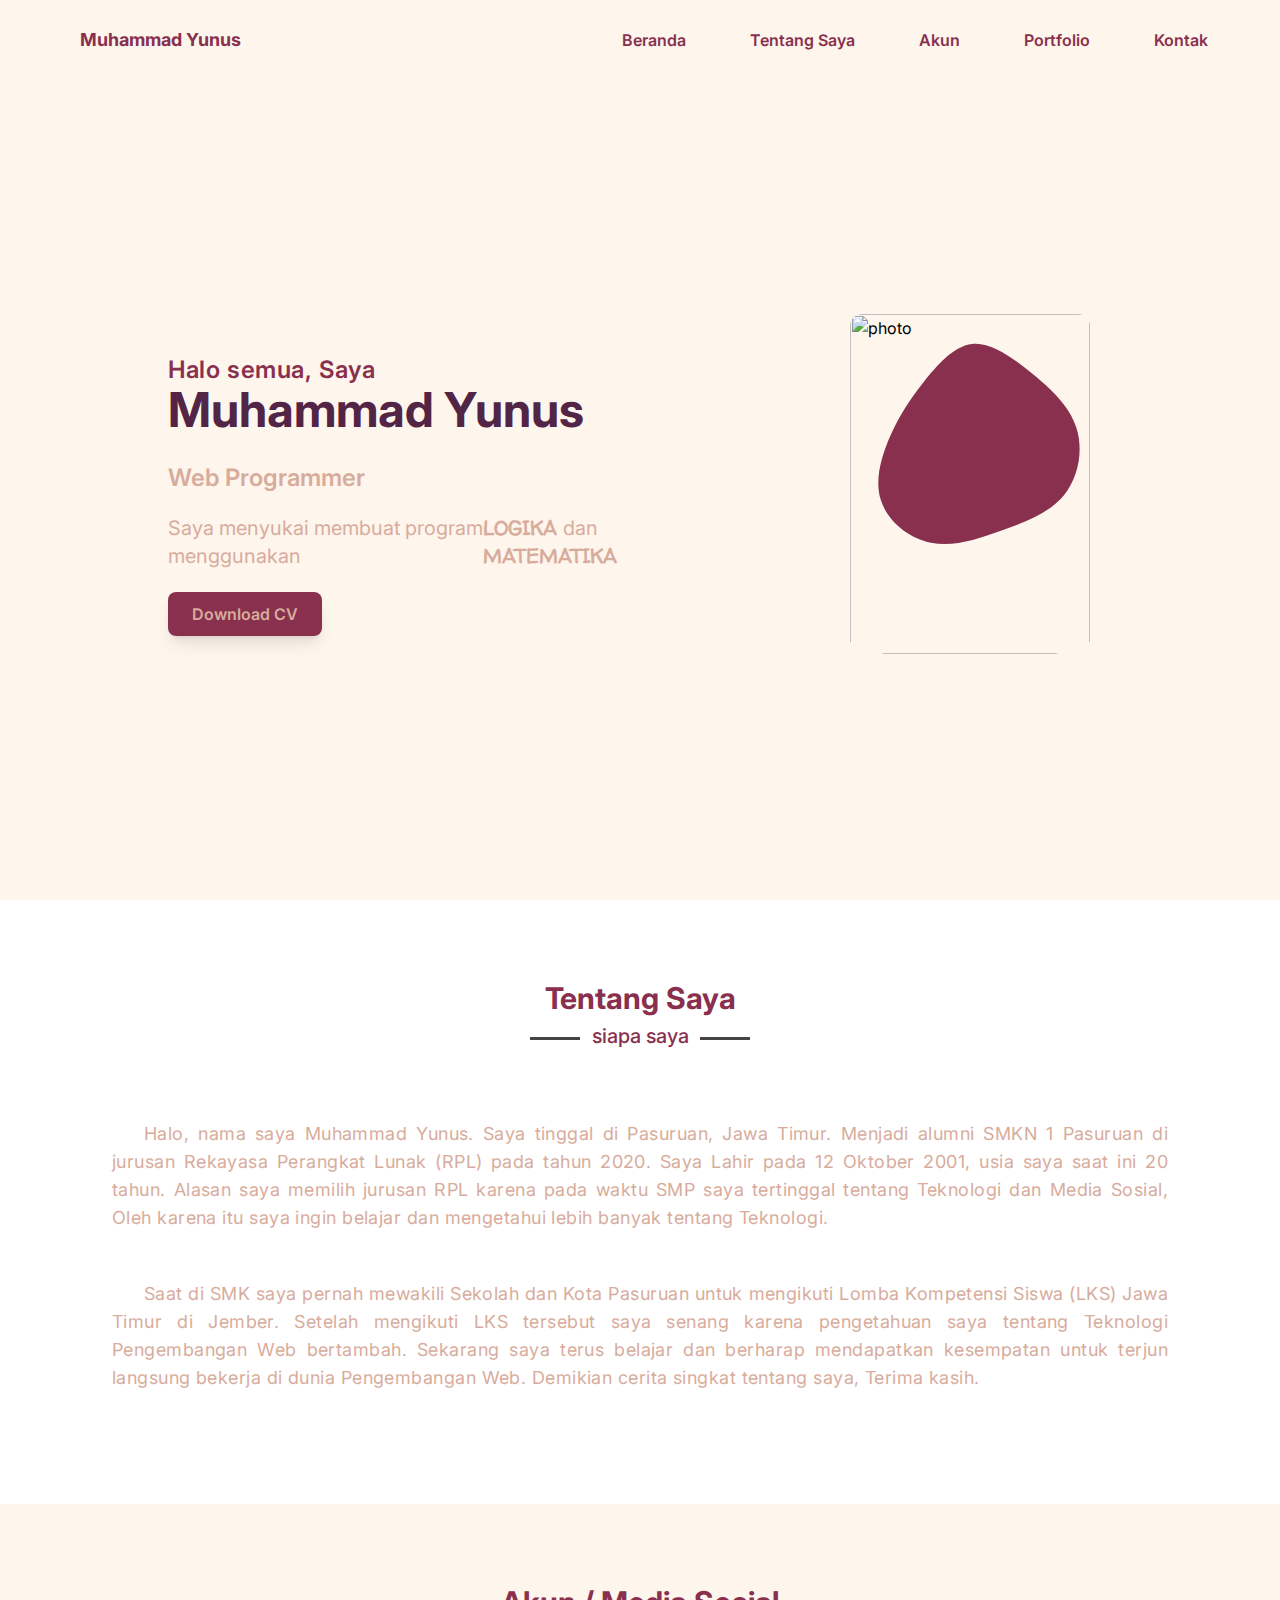
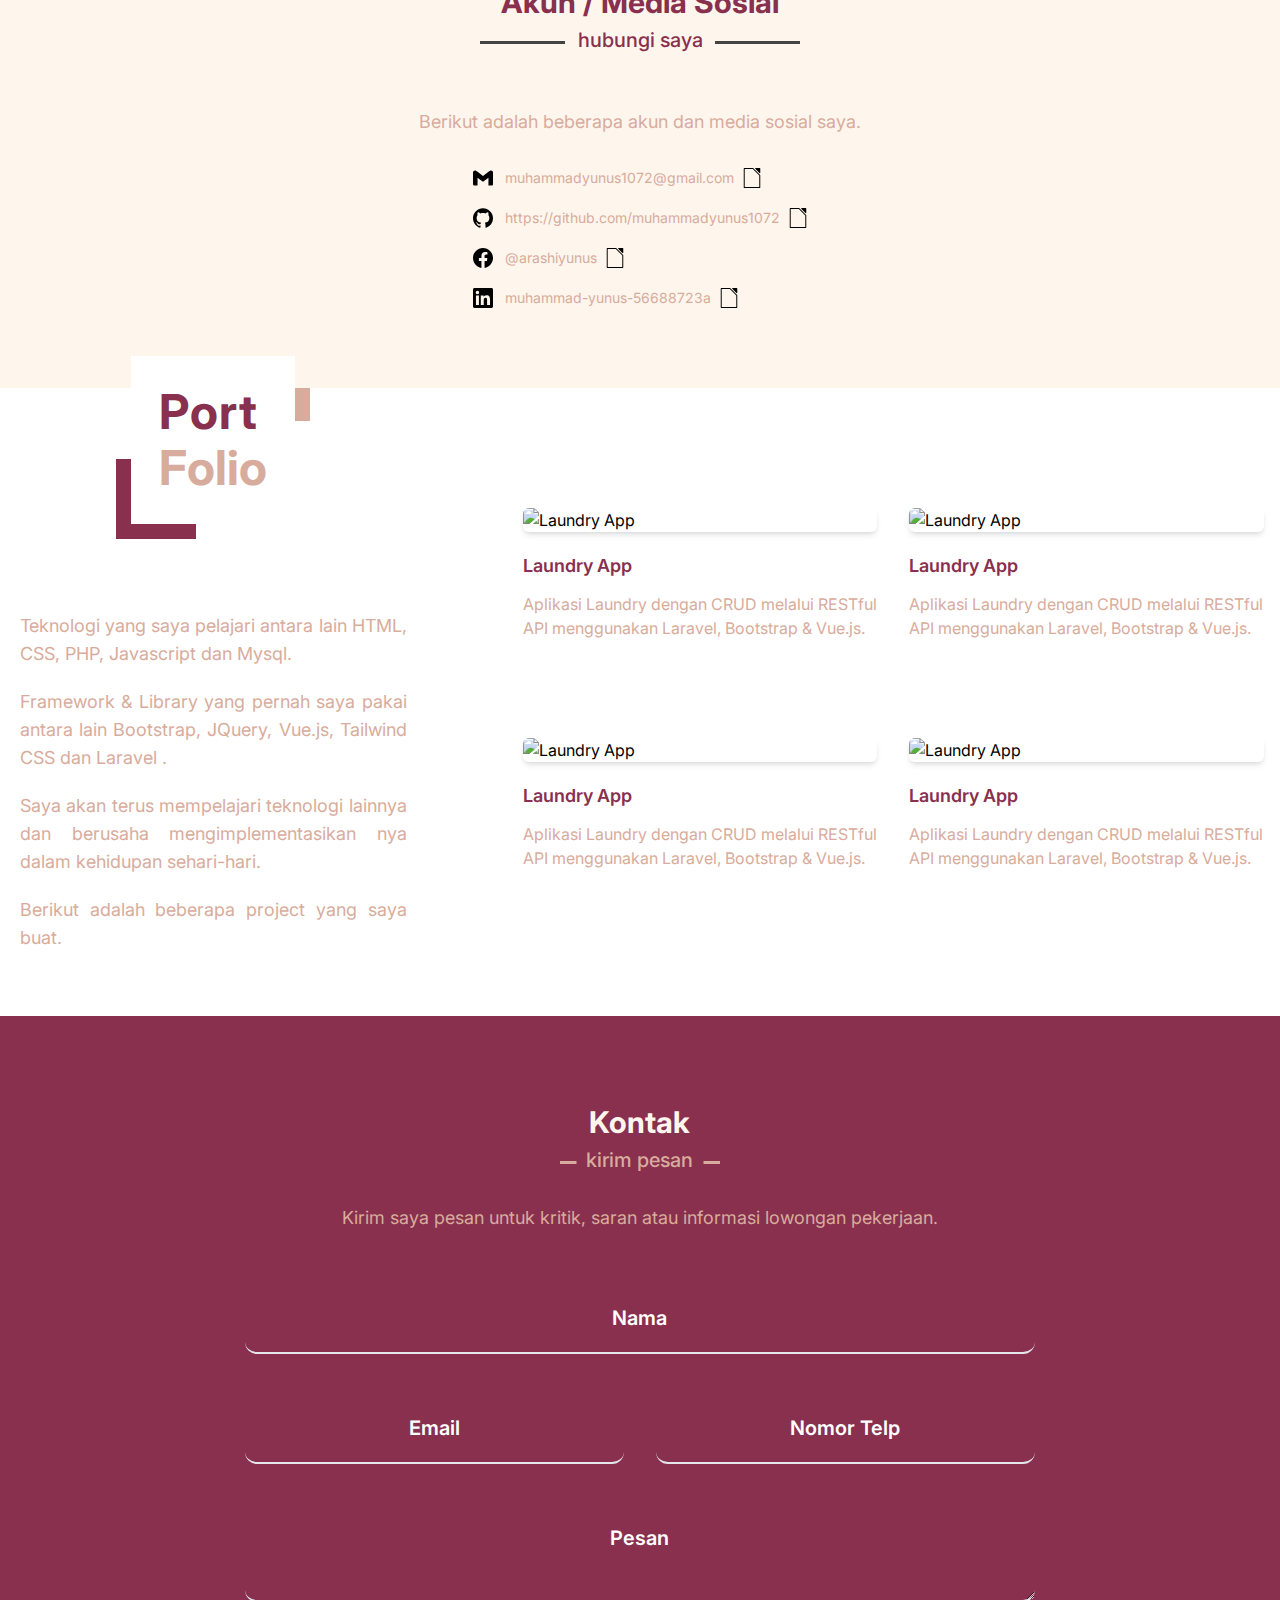
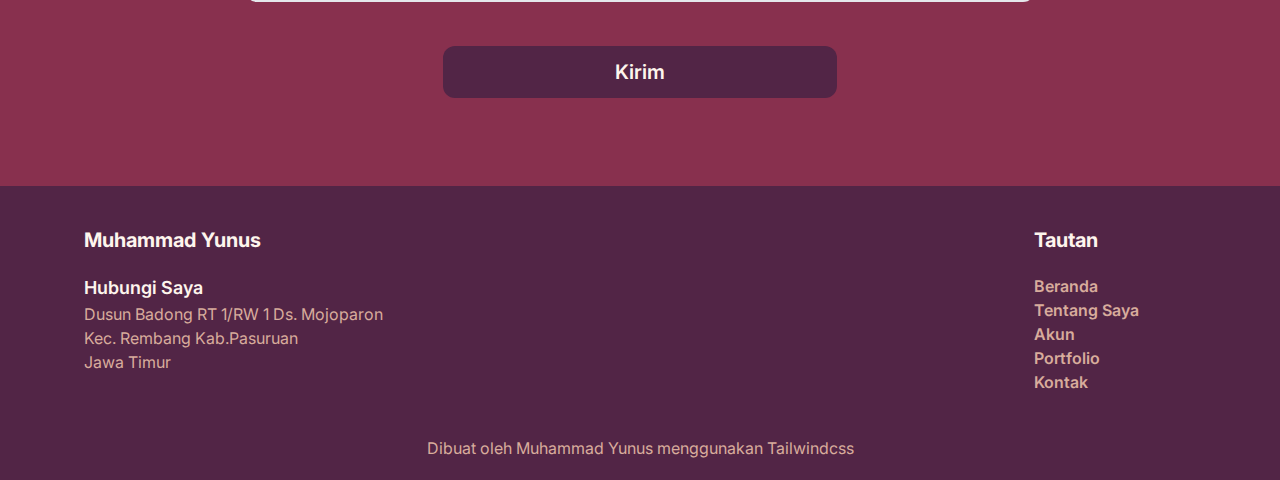
==== commit 598b3325: "mengubah jarak padding atas tampilan beranda" ====
--- a/index.html
+++ b/index.html
@@ -50,7 +50,7 @@
     <section id="main" class="bg-prime">
         <div class="container mx-auto h-screen">
             <div class="flex flex-wrap justify-center content-center pt-20 md:pl-10 h-screen">
-                <div class="w-full pl-[15%] md:px-0 md:w-1/2 md:pl-20 xl:pl-32 md:pt-10 pb-20">
+                <div class="w-full pl-[15%] md:px-0 md:w-1/2 md:pl-20 xl:pl-32 md:pt-10 pb-10">
                     <h1 class="font-semibold text-base text-primary tracking-wide md:text-xl lg:text-2xl">Halo semua, Saya</h1>
                     <span class="text-2xl font-bold block text-semidark md:text-3xl xl:text-5xl">Muhammad Yunus</span>
                     <h2 class="text-base font-semibold pt-3 text-secondary md:text-xl xl:text-2xl xl:mt-4">Web Programmer</h2>
--- a/src/css/output.css
+++ b/src/css/output.css
@@ -845,6 +845,10 @@
   padding-left: 2.5rem;
 }
 
+.pb-10{
+  padding-bottom: 2.5rem;
+}
+
 .text-center{
   text-align: center;
 }
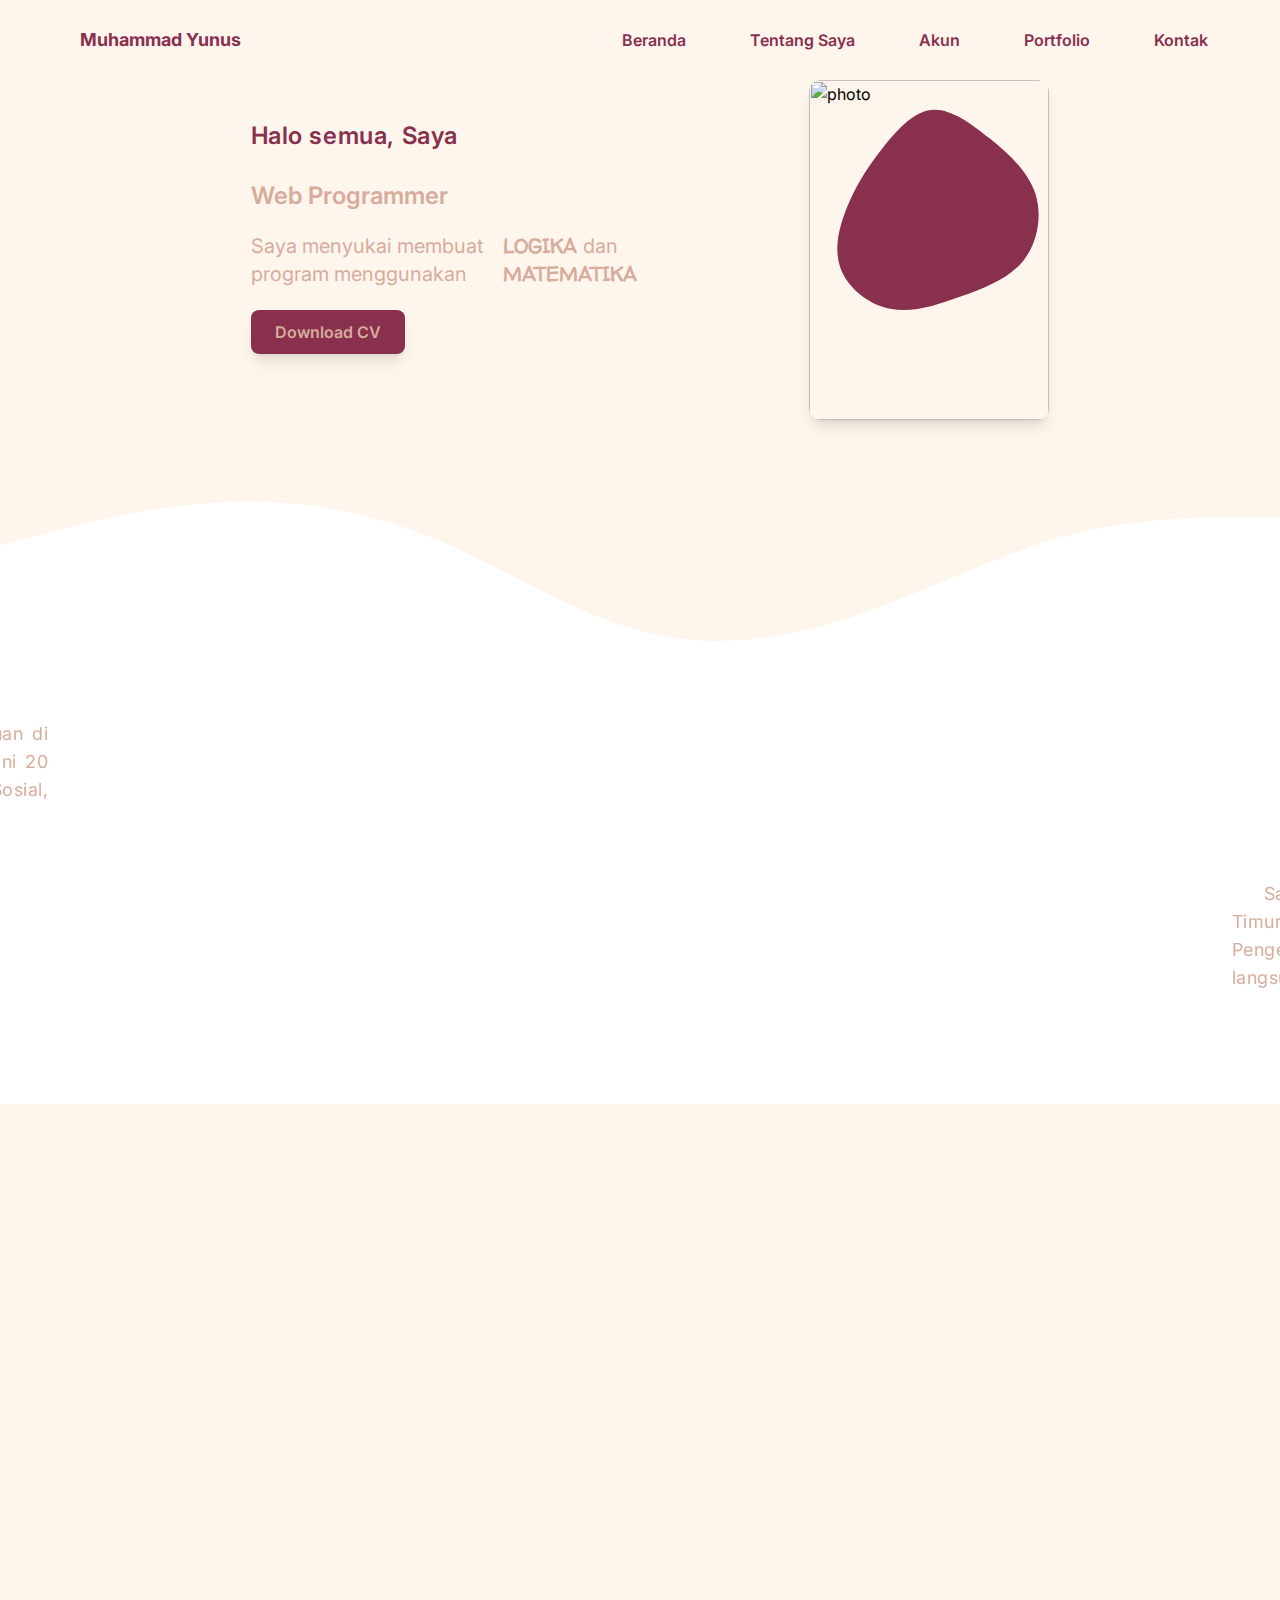
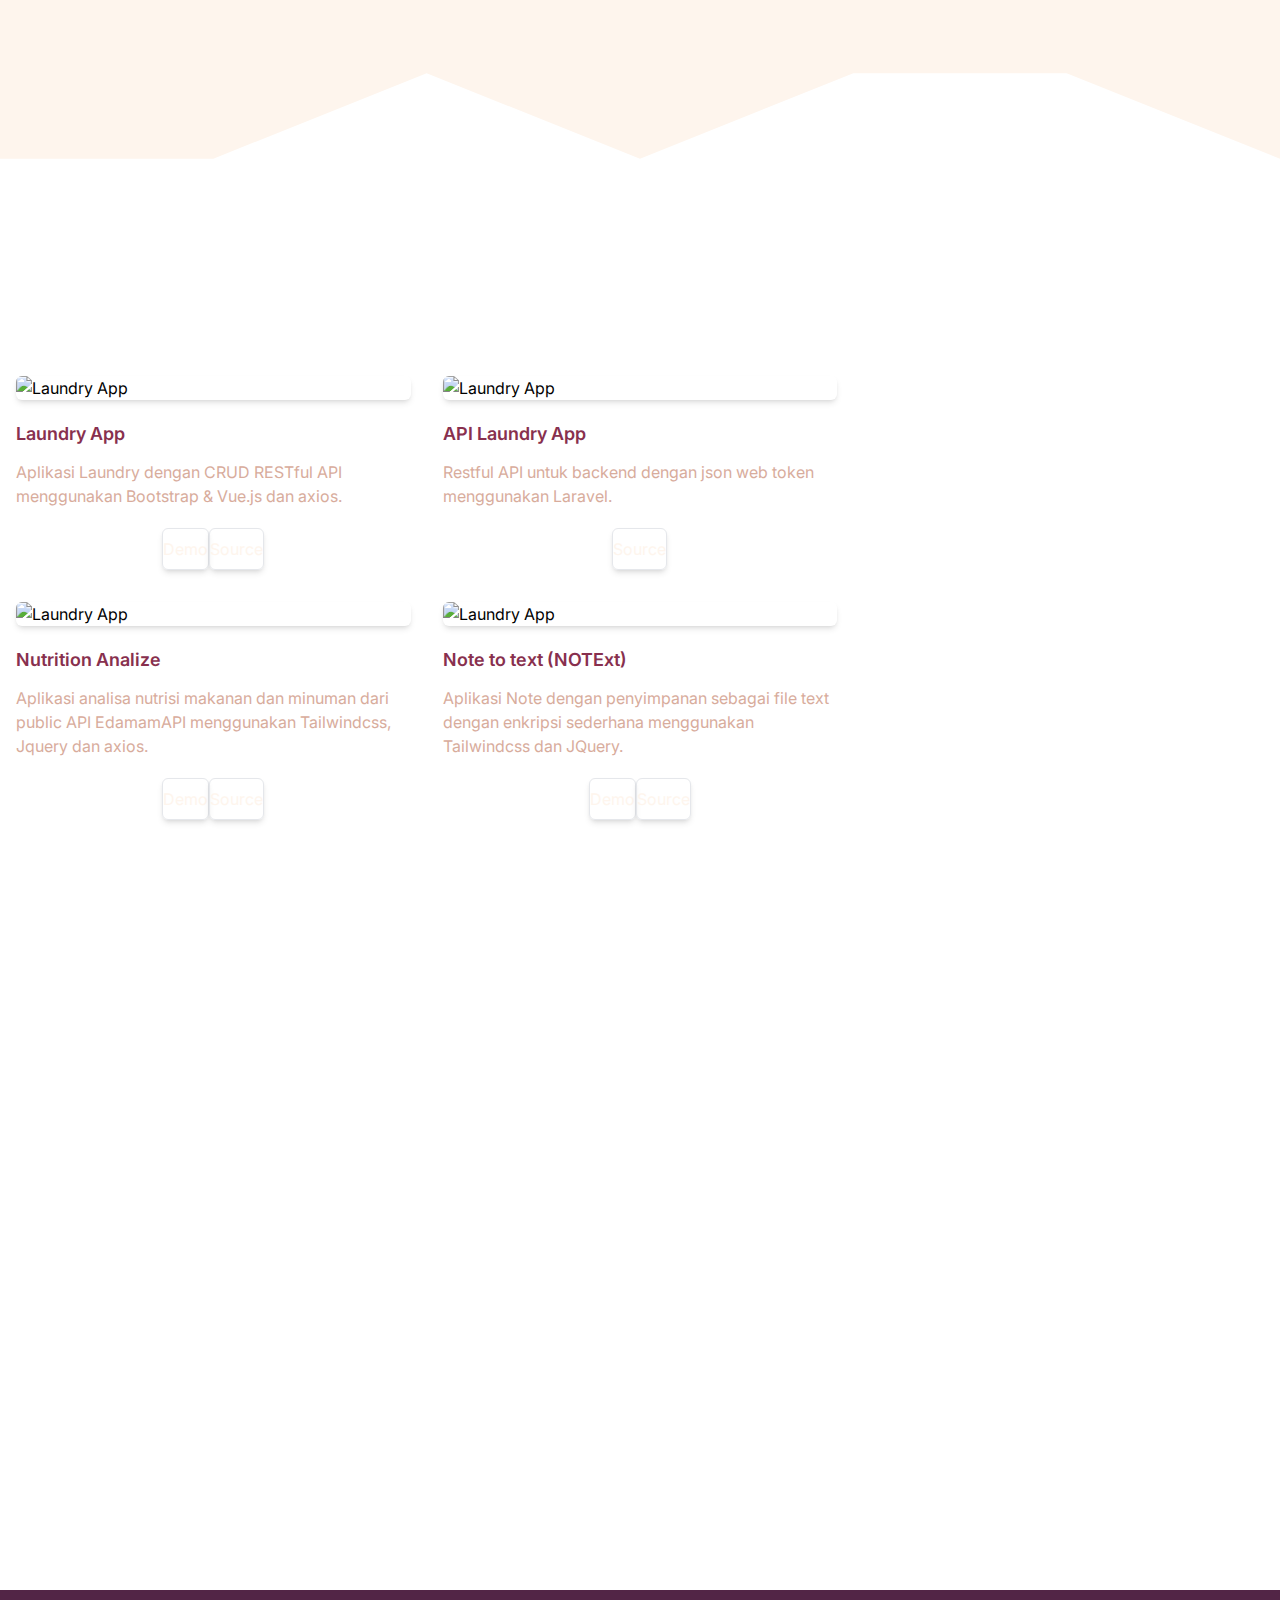
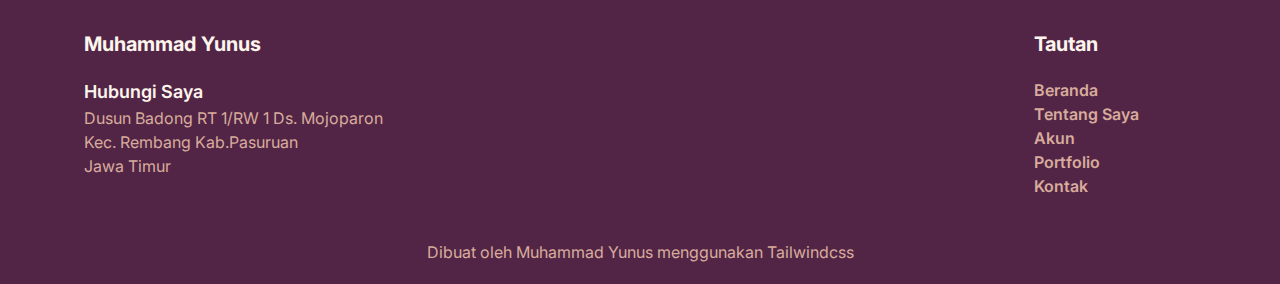
==== commit 328406d3: "mengubah img url portfolio Nutrition.png menjadi nutrition.png" ====
--- a/index.html
+++ b/index.html
@@ -1,22 +1,29 @@
-<html lang="en" class="scroll-smooth"><head>
+<html lang="en" class="scroll-smooth overflow-x-hidden">
+<head>
     <meta charset="UTF-8">
     <meta http-equiv="X-UA-Compatible" content="IE=edge">
     <meta name="viewport" content="width=device-width, initial-scale=1.0">
     <title>Portfolio Muhammad Yunus</title>
+
+    <!-- AOS CSS -->
+    
+    <!-- Style CSS -->
     <link href="src/css/output.css" rel="stylesheet">
+    <link rel="stylesheet" href="https://unpkg.com/aos@next/dist/aos.css" />
+    <link rel="shortcut icon" href="src/img/photo.png" type="image/x-icon">
 </head>
-<body>
+<body class="overflow-x-hidden"">
     <!-- Header Start -->
     <header class="bg-transparent absolute top-0 left-0 w-full flex items-center z-30">
         <div class="container flex justify-center mx-auto">
             <div class="w-full flex items-center justify-between relative md:px-10">
-                <div class="logo">
+                <div class="logo" id="navName">
                     <a href="#main" class="font-bold text-primary text-lg block py-6 pl-10">
                         Muhammad Yunus
                     </a>
                 </div>
                 <div class="flex items-center">
-                    <button id="hamburger" name="hamburger" type="button" class="block absolute right-10 lg:hidden">
+                    <button id="hamburger" name="hamburger" type="button" class="block absolute right-10 lg:hidden" onclick="navbarClick()">
                         <span class="hamburger-line origin-top-left transition duration-500 ease-in-out"></span>
                         <span class="hamburger-line transition duration-500 ease-in-out"></span>
                         <span class="hamburger-line origin-bottom-left transition duration-500 ease-in-out"></span>
@@ -48,11 +55,11 @@
     <!-- Header End -->
     <!-- Main Section Start -->
     <section id="main" class="bg-prime">
-        <div class="container mx-auto h-screen">
-            <div class="flex flex-wrap justify-center content-center pt-20 md:pl-10 h-screen">
-                <div class="w-full pl-[15%] md:px-0 md:w-1/2 md:pl-20 xl:pl-32 md:pt-10 pb-10">
+        <div class="container mx-auto min-h-screen flex justify-center">
+            <div class="flex flex-wrap justify-center content-center pt-20 md:pl-10">
+                <div class="w-full pl-[15%] md:px-0 md:w-1/2 md:pl-0 xl:pl-32 md:pt-10 pb-10" id="lefthome">
                     <h1 class="font-semibold text-base text-primary tracking-wide md:text-xl lg:text-2xl">Halo semua, Saya</h1>
-                    <span class="text-2xl font-bold block text-semidark md:text-3xl xl:text-5xl">Muhammad Yunus</span>
+                    <span class="text-2xl font-bold block text-semidark md:text-3xl xl:text-4xl" id="homename"></span>
                     <h2 class="text-base font-semibold pt-3 text-secondary md:text-xl xl:text-2xl xl:mt-4">Web Programmer</h2>
                     
                     <div class="font-sm text-base pt-5 text-secondary md:text-lg xl:flex xl:text-xl mb-8">
@@ -67,16 +74,18 @@
                             </span>
                         </p>
                     </div>
-                    <a href="#" class="px-6 py-3 bg-primary text-secondary font-semibold rounded-lg shadow-lg">Download CV</a>
-                </div>
-                <div class="w-full flex justify-center md:w-1/2 rounded-b-full overflow-hidden">
+                    <div class="pl-6 block" id="btnCV">
+                        <a href="src/img/muhammadyunus.pdf" class="px-6 py-3 bg-primary text-secondary font-semibold rounded-lg shadow-lg" download>Download CV</a>
+                    </div>
+                </div>
+                <div class="w-full flex justify-center md:w-1/2 rounded-b-full overflow-hidden pb-10">
                     
                     <div class="absolute w-[250px] md:w-[260px]">
                         <svg viewBox="0 0 200 200" xmlns="http://www.w3.org/2000/svg">
                             <path fill="#88304E" d="M46.6,-55.1C61.8,-42.8,76.4,-29.4,81.9,-12.4C87.3,4.6,83.5,25.3,72.4,39.2C61.2,53,42.8,60,24.3,66.6C5.8,73.3,-12.7,79.5,-30,76C-47.4,72.5,-63.5,59.3,-68.6,43.1C-73.7,27,-67.8,8.1,-60.9,-7.2C-54,-22.5,-46.2,-34.1,-35.9,-47.3C-25.6,-60.5,-12.8,-75.3,1.5,-77C15.7,-78.7,31.4,-67.4,46.6,-55.1Z" transform="translate(100 100)"></path>
                           </svg>
                     </div>
-                    <div class="w-60 h-[300px] rounded-xl z-10 overflow-hidden md:h-[300px]  xl:h-[340px]">
+                    <div class="w-60 h-[300px] rounded-xl z-10 overflow-hidden md:h-[300px]  xl:h-[340px] shadow-lg">
                         <img src="../src/img/photogray.png" alt="photo" class="w-full">
                     </div>
                 </div>
@@ -86,31 +95,43 @@
     <!-- Main Section End -->
 
     <!-- About Section Start -->
-    <section id="about">
-        <div class="container mx-auto md:px-20 flex flex-wrap ">
-            <div class="w-full text-center py-14 flex flex-wrap md:py-20 content-center ">
-                <div class="w-full">
-                    <h1 class="text-3xl title-about relative z-30 pb-6 text-primary font-bold">Tentang Saya</h1>
-                </div>
-            </div>
-            <div class="w-full text-justify">
-                <div class="px-8 indent-8 text-base tracking-wide text-secondary leading-7 md:text-lg">
-                    <p class="">
-                        Halo, nama saya Muhammad Yunus. Saya tinggal di Pasuruan, Jawa Timur.
-                        Menjadi alumni SMKN 1 Pasuruan di jurusan Rekayasa Perangkat Lunak (RPL) pada tahun 2020.
-                        Saya Lahir pada 12 Oktober 2001, usia saya saat ini 20 tahun.
-                        Alasan saya memilih jurusan RPL karena pada waktu SMP saya tertinggal tentang Teknologi dan Media Sosial, 
-                        Oleh karena itu saya ingin belajar dan mengetahui lebih banyak tentang Teknologi. 
-                    </p>
-                    <p class="pt-12 pb-28">
-                        Saat di SMK saya pernah mewakili Sekolah dan Kota Pasuruan untuk mengikuti Lomba Kompetensi Siswa (LKS) Jawa Timur di Jember.
-                        Setelah mengikuti LKS tersebut saya senang karena pengetahuan saya tentang Teknologi Pengembangan Web bertambah.
-                        Sekarang saya terus belajar dan berharap mendapatkan kesempatan untuk terjun langsung bekerja di dunia Pengembangan Web.
-                        Demikian cerita singkat tentang saya, Terima kasih.
-                    </p>
-                </div>
-            </div>
-            
+    <section id="about" class="relative">
+        <div class="w-full absolute -z-10">
+            <svg xmlns="http://www.w3.org/2000/svg" viewBox="0 0 1440 320"><path fill="#FEF5ED" fill-opacity="1" d="M0,96L40,85.3C80,75,160,53,240,48C320,43,400,53,480,85.3C560,117,640,171,720,192C800,213,880,203,960,176C1040,149,1120,107,1200,85.3C1280,64,1360,64,1400,64L1440,64L1440,0L1400,0C1360,0,1280,0,1200,0C1120,0,1040,0,960,0C880,0,800,0,720,0C640,0,560,0,480,0C400,0,320,0,240,0C160,0,80,0,40,0L0,0Z"></path></svg>
+        </div>
+        <div class="container mx-auto pt-10 md:px-20">
+            <div class="grid">
+                <div class="w-full lg:w-[51%] flex flex-wrap content-center" data-aos="slide-right" data-aos-duration="1300" id="leftAbout">
+                    <div class="w-full text-center py-14 md:py-20">
+                            <h1 class="text-3xl title-about relative z-30 pb-6 text-primary font-bold">Tentang Saya</h1>
+                    </div>
+                    <div class="w-full text-justify">
+                        <div class="px-8 indent-8 text-base tracking-wide text-secondary leading-7 md:text-lg">
+                            <p class="">
+                                Halo, nama saya Muhammad Yunus. Saya tinggal di Pasuruan, Jawa Timur.
+                                Menjadi alumni SMKN 1 Pasuruan di jurusan Rekayasa Perangkat Lunak (RPL) pada tahun 2020.
+                                Saya Lahir pada 12 Oktober 2001, usia saya saat ini 20 tahun.
+                                Alasan saya memilih jurusan RPL karena pada waktu SMP saya tertinggal tentang Teknologi dan Media Sosial, 
+                                Oleh karena itu saya ingin belajar dan mengetahui lebih banyak tentang Teknologi. 
+                            </p>
+                        </div>
+                    </div>
+                </div>
+                <div class="w-full lg:w-[51%] text-justify justify-self-end" >
+                    <div class="px-8 indent-8 text-base tracking-wide text-secondary leading-7 md:text-lg" data-aos="slide-left" data-aos-duration="1300" data-aos-offset="0">
+                        <p class="pt-12 pb-28" id="rightAbout">
+                            Saat di SMK saya pernah mewakili Sekolah dan Kota Pasuruan untuk mengikuti Lomba Kompetensi Siswa (LKS) Jawa Timur di Jember.
+                            Setelah mengikuti LKS tersebut saya senang karena pengetahuan saya tentang Teknologi Pengembangan Web bertambah.
+                            Sekarang saya terus belajar dan berharap mendapatkan kesempatan untuk terjun langsung bekerja di dunia Pengembangan Web.
+                            Demikian cerita singkat tentang saya, Terima kasih.
+                        </p>
+                    </div>
+                </div>
+            </div>            
+        </div>
+        
+        <div class="w-full absolute -z-10 bottom-0">
+            <svg xmlns="http://www.w3.org/2000/svg" viewBox="0 0 1440 320"><path fill="#FEF5ED" fill-opacity="1" d="M0,256L40,224C80,192,160,128,240,128C320,128,400,192,480,234.7C560,277,640,299,720,277.3C800,256,880,192,960,181.3C1040,171,1120,213,1200,240C1280,267,1360,277,1400,282.7L1440,288L1440,320L1400,320C1360,320,1280,320,1200,320C1120,320,1040,320,960,320C880,320,800,320,720,320C640,320,560,320,480,320C400,320,320,320,240,320C160,320,80,320,40,320L0,320Z"></path></svg>
         </div>
     </section>
     <!-- About Section End -->
@@ -118,8 +139,8 @@
     <!-- Akun Section Start -->
     <section id="akun" class="bg-prime py-20">
         <div class="container mx-auto">
-            <div class="w-full text-center flex flex-wrap content-center ">
-                <div class="w-full px-8">
+            <div class="w-full text-center flex flex-wrap content-center">
+                <div class="w-full px-8" data-aos="zoom-in-up" data-aos-offset="350">
                     <h1 class="text-3xl title-akun relative z-30 pb-6 text-primary font-bold">Akun / Media Sosial</h1>
                     <p class="pt-16 font-normal text-lg text-secondary">Berikut adalah beberapa akun dan media sosial saya.</p>
                     <div class="flex justify-center">
@@ -157,78 +178,132 @@
     <!-- Akun Section End -->
 
     <!-- Project Section Start -->
-    <section id="project" class="py-16">
-        <div class="container mx-auto">
+    <section id="project" class="relative">
+        <div class="absolute w-full -z-10">
+            <svg xmlns="http://www.w3.org/2000/svg" viewBox="0 0 1440 320"><path fill="#FEF5ED" fill-opacity="1" d="M0,192L240,192L480,96L720,192L960,96L1200,96L1440,192L1440,0L1200,0L960,0L720,0L480,0L240,0L0,0Z"></path></svg>
+        </div>
+        <div class="container mx-auto pt-24 md:pt-20">
             <div class="flex flex-wrap">
-                <div class="w-full px-5 text-center flex flex-wrap justify-center content-center xl:w-1/3 xl:text-justify">
-                    <div class="w-fit relative bg-white py-3 px-5 md:my-8 xl:-mt-24 xl:py-8 xl:px-7" id="title-port">
-                        <p class="text-2xl font-bold text-primary tracking-wide md:text-3xl lg:text-4xl xl:text-5xl">Port</p>
-                        <p class="text-2xl font-bold text-secondary md:text-3xl lg:text-4xl xl:text-5xl xl:pt-2">Folio</p>
-                    </div>
-                    <div class="w-full">
+                <div class="w-full z-20 px-5 text-center flex flex-wrap justify-center content-center lg:w-1/3 lg:text-justify">
+                    <div data-aos="zoom-in" data-aos-duration="1400">
+                        <div class="w-fit relative bg-white py-3 px-5 md:my-8 xl:-mt-24 xl:py-8 xl:px-7" id="title-port">
+                            <p class="text-2xl font-bold text-primary tracking-wide md:text-3xl lg:text-4xl xl:text-5xl">Port</p>
+                            <p class="text-2xl font-bold text-secondary md:text-3xl lg:text-4xl xl:text-5xl xl:pt-2">Folio</p>
+                        </div>
+                    </div>
+                    <div class="w-full" data-aos="fade-right">
                         <p class="pt-14 font-normal text-lg text-secondary">Teknologi yang saya pelajari antara lain HTML, CSS, PHP, Javascript dan Mysql.</p>
                         <p class="pt-5 font-normal text-lg text-secondary">Framework &amp; Library yang pernah saya pakai antara lain Bootstrap, JQuery, Vue.js, Tailwind CSS dan Laravel .</p>
                         <p class="pt-5 font-normal text-lg text-secondary">Saya akan terus mempelajari teknologi lainnya dan berusaha mengimplementasikan nya dalam kehidupan sehari-hari.</p>                    
                         <p class="pt-5 font-normal text-lg text-secondary">Berikut adalah beberapa project yang saya buat.</p>                    
                     </div>                    
                 </div>
-                <div class="w-full pt-10 flex flex-wrap xl:w-2/3 xl:pl-20">
-                    <div class="mb-12 p-4 md:w-1/2">
+                <div class="w-full pt-10 flex flex-wrap lg:w-2/3 lg:pl-20">
+                    <div class="mb-7 p-4 md:w-1/2 project-container">
                         <div class="rounded-md shadow-md overflow-hidden">
-                            <img src="../src/img/CNC.png" alt="Laundry App" width="w-full">
+                            <img src="../src/img/CNC Laundry.png" alt="Laundry App" width="w-full">
                         </div>
                         <h3 class="font-semibold text-lg text-primary mt-5 mb-3">Laundry App</h3>
                         <p class="font-normal text-base text-secondary">
-                            Aplikasi Laundry dengan CRUD melalui RESTful API menggunakan Laravel, Bootstrap &amp; Vue.js.
-                        </p>
-                    </div>
-                    <div class="mb-12 p-4 md:w-1/2">
+                            Aplikasi Laundry dengan CRUD RESTful API menggunakan Bootstrap &amp; Vue.js dan axios.
+                        </p>
+                        <div class="mt-5 flex flex-wrap justify-center gap-5">
+                            <a href="https://cnclaundry.arashiyunus.com" target="_blank" >
+                                <div class="w-fit py-2 px-3 text-prime bg-secondary rounded-md shadow-md hover:scale-125 border transition-all">
+                                    Demo
+                                </div>
+                            </a>
+                            <a href="https://github.com/muhammadyunus1072/cnc-laundry" target="_blank" >
+                                <div class="w-fit py-2 px-3 text-prime bg-secondary rounded-md shadow-md hover:scale-125 border transition-all">
+                                    Source
+                                </div>
+                            </a>
+                        </div>
+                    </div>
+                    <div class="mb-7 p-4 md:w-1/2 project-container">
                         <div class="rounded-md shadow-md overflow-hidden">
-                            <img src="../src/img/CNC.png" alt="Laundry App" width="w-full">
-                        </div>
-                        <h3 class="font-semibold text-lg text-primary mt-5 mb-3">Laundry App</h3>
+                            <img src="../src/img/Apilaundry.png" alt="Laundry App" width="w-full">
+                        </div>
+                        <h3 class="font-semibold text-lg text-primary mt-5 mb-3">API Laundry App</h3>
                         <p class="font-normal text-base text-secondary">
-                            Aplikasi Laundry dengan CRUD melalui RESTful API menggunakan Laravel, Bootstrap &amp; Vue.js.
-                        </p>
-                    </div>
-                    <div class="mb-12 p-4 md:w-1/2">
+                            Restful API untuk backend dengan json web token menggunakan Laravel.
+                        </p>
+                        <div class="mt-5 flex flex-wrap justify-center gap-5">
+                            <a href="https://github.com/muhammadyunus1072/api_laundry" target="_blank" >
+                                <div class="w-fit py-2 px-3 text-prime bg-secondary rounded-md shadow-md hover:scale-125 border transition-all">
+                                    Source
+                                </div>
+                            </a>
+                        </div>
+                    </div>
+                    <div class="mb-7 p-4 md:w-1/2 project-container">
                         <div class="rounded-md shadow-md overflow-hidden">
-                            <img src="../src/img/CNC.png" alt="Laundry App" width="w-full">
-                        </div>
-                        <h3 class="font-semibold text-lg text-primary mt-5 mb-3">Laundry App</h3>
+                            <img src="../src/img/Nutrition.png" alt="Laundry App" width="w-full">
+                        </div>
+                        <h3 class="font-semibold text-lg text-primary mt-5 mb-3">Nutrition Analize</h3>
                         <p class="font-normal text-base text-secondary">
-                            Aplikasi Laundry dengan CRUD melalui RESTful API menggunakan Laravel, Bootstrap &amp; Vue.js.
-                        </p>
-                    </div>
-                    <div class="mb-12 p-4 md:w-1/2">
+                            Aplikasi analisa nutrisi makanan dan minuman dari public API EdamamAPI menggunakan Tailwindcss, Jquery dan axios.
+                        </p>
+                        <div class="mt-5 flex flex-wrap justify-center gap-5">
+                            <a href="https://nutrition.arashiyunus.com" target="_blank" >
+                                <div class="w-fit py-2 px-3 text-prime bg-secondary rounded-md shadow-md hover:scale-125 border transition-all">
+                                    Demo
+                                </div>
+                            </a>
+                            <a href="https://github.com/muhammadyunus1072/nutrition" target="_blank" >
+                                <div class="w-fit py-2 px-3 text-prime bg-secondary rounded-md shadow-md hover:scale-125 border transition-all">
+                                    Source
+                                </div>
+                            </a>
+                        </div>
+                    </div>
+                    <div class="mb-7 p-4 md:w-1/2 project-container">
                         <div class="rounded-md shadow-md overflow-hidden">
-                            <img src="../src/img/CNC.png" alt="Laundry App" width="w-full">
-                        </div>
-                        <h3 class="font-semibold text-lg text-primary mt-5 mb-3">Laundry App</h3>
+                            <img src="../src/img/NOTExt.png" alt="Laundry App" width="w-full">
+                        </div>
+                        <h3 class="font-semibold text-lg text-primary mt-5 mb-3">Note to text (NOTExt)</h3>
                         <p class="font-normal text-base text-secondary">
-                            Aplikasi Laundry dengan CRUD melalui RESTful API menggunakan Laravel, Bootstrap &amp; Vue.js.
-                        </p>
-                    </div>
-                </div>
-            </div>
-        </div>
+                            Aplikasi Note dengan penyimpanan sebagai file text dengan enkripsi sederhana menggunakan Tailwindcss dan JQuery.
+                        </p>
+                        <div class="mt-5 flex flex-wrap justify-center gap-5">
+                            <a href="https://notext.arashiyunus.com" target="_blank" >
+                                <div class="w-fit py-2 px-3 text-prime bg-secondary rounded-md shadow-md hover:scale-125 border transition-all">
+                                    Demo
+                                </div>
+                            </a>
+                            <a href="https://github.com/muhammadyunus1072/notext" target="_blank" >
+                                <div class="w-fit py-2 px-3 text-prime bg-secondary rounded-md shadow-md hover:scale-125 border transition-all">
+                                    Source
+                                </div>
+                            </a>
+                        </div>
+                    </div>
+                </div>
+            </div>
+        </div>
+        
     </section>
     <!-- Project Section End -->
 
     <!-- Kontak Section Start -->
-    <section id="kontak" class="bg-primary py-16">
-        <div class="container mx-auto">
+    <section id="kontak" class="bg-primary relative" data-aos="slide-right" data-aos-duration="1300">
+        
+        <div class="container mx-auto pt-20 md:pt-0 pb-10">
             <div class="w-full text-center flex flex-wrap content-center lg:w-2/3 mx-auto">
                 <div class="w-full px-8">
-                    <h1 class="text-3xl title-kontak relative z-30 pb-6 text-prime font-bold md:pt-6">Kontak</h1>
+                    <h1 class="text-3xl title-kontak relative z-30 pb-6 text-prime font-bold md:pt-20">Kontak</h1>
                     <p class="pt-10 font-normal text-lg text-secondary">Kirim saya pesan untuk kritik, saran atau informasi lowongan pekerjaan.</p>
                     <div class="w-full flex flex-wrap justify-between md:pt-8">
-                        <input type="text" class="w-full bg-primary border-b-2 text-white p-5 rounded-xl placeholder:text-center hover:placeholder:-translate-x-[45%] focus:outline-none font-semibold focus:ring-secondary focus:ring-2 focus:border-secondary placeholder:text-white text-xl my-5 placeholder:transition-all hover:border-2 placeholder:duration-[1000ms] ease-in-out" placeholder="Nama">
-                        <input type="email" class="w-full md:w-[48%] bg-primary border-b-2 text-white p-5 rounded-xl placeholder:text-center hover:placeholder:-translate-x-[40%] focus:outline-none font-semibold focus:ring-secondary focus:ring-2 focus:border-secondary placeholder:text-white text-xl my-5 placeholder:transition-all hover:border-2 placeholder:duration-[1000ms] ease-in-out" placeholder="Email">
-                        <input type="text" class="w-full md:w-[48%] bg-primary border-b-2 text-white p-5 rounded-xl placeholder:text-center hover:placeholder:-translate-x-[30%] focus:outline-none font-semibold focus:ring-secondary focus:ring-2 focus:border-secondary placeholder:text-white text-xl my-5 placeholder:transition-all hover:border-2 placeholder:duration-[1000ms] ease-in-out" placeholder="Nomor Telp">
-                        <textarea name="pesan" id="pesan" rows="2" placeholder="Pesan" class="w-full bg-primary border-b-2 text-white p-5 rounded-xl placeholder:text-center hover:placeholder:-translate-x-[45%] focus:outline-none font-semibold focus:ring-secondary focus:ring-2 focus:border-secondary placeholder:text-white text-xl my-5 placeholder:transition-all hover:border-2 placeholder:duration-[1000ms]"></textarea>
-
-                        <button class="py-3 my-6 w-full md:w-1/2 rounded-xl font-semibold text-xl text-prime hover:opacity-80 hover:shadow-lg transition duration-300 bg-form mx-auto">Kirim</button>
+                        <form id="formKontak">
+
+                            <input type="text" id="nama" class="w-full bg-primary border-b-2 text-white p-5 rounded-xl placeholder:text-center focus:placeholder:-translate-x-[40%] md:focus:placeholder:-translate-x-[45%] focus:outline-none font-semibold focus:ring-secondary focus:ring-2 focus:border-secondary placeholder:text-white text-xl my-5 placeholder:transition-all hover:border-2 placeholder:duration-[1000ms] ease-in-out" placeholder="Nama" required>
+                            <input type="email" id="email" class="w-full md:w-[48%] bg-primary border-b-2 text-white p-5 rounded-xl placeholder:text-center focus:placeholder:-translate-x-[40%] focus:outline-none font-semibold focus:ring-secondary focus:ring-2 focus:border-secondary placeholder:text-white text-xl my-5 placeholder:transition-all hover:border-2 placeholder:duration-[1000ms] ease-in-out" placeholder="Email" required>
+                            <input type="text" id="noTelp" class="w-full md:w-[48%] md:ml-[2%] bg-primary border-b-2 text-white p-5 rounded-xl placeholder:text-center focus:placeholder:-translate-x-[30%] 
+                            md:focus:placeholder:-translate-x-[28%] focus:outline-none font-semibold focus:ring-secondary focus:ring-2 focus:border-secondary placeholder:text-white text-xl my-5 placeholder:transition-all hover:border-2 placeholder:duration-[1000ms] ease-in-out" placeholder="Nomor Telp" required>
+                            <textarea name="pesan" id="pesan" rows="2" placeholder="Pesan" class="w-full bg-primary border-b-2 text-white p-5 rounded-xl placeholder:text-center focus:placeholder:-translate-x-[40%] md:focus:placeholder:-translate-x-[45%] focus:outline-none font-semibold focus:ring-secondary focus:ring-2 focus:border-secondary placeholder:text-white text-xl my-5 placeholder:transition-all hover:border-2 placeholder:duration-[1000ms]" required></textarea>
+    
+                            <button type="submit" class="py-3 my-6 w-full md:w-1/2 rounded-xl font-semibold text-xl text-prime hover:opacity-80 hover:shadow-lg transition duration-300 bg-form mx-auto" id="btnKirimPesan">Kirim</button>
+                        </form>
                     </div>
                 </div>
             </div>
@@ -238,7 +313,7 @@
 
     <!-- Footer Start -->
     <footer class="bg-form">
-        <div class="container">
+        <div class="container mx-auto">
             <div class="flex flex-wrap md:justify-center content-center">
                 <div class="w-full md:w-1/3 pt-5 flex text-center md:text-left md:pl-10 justify-center">
                     <div class="w-fit">                        
@@ -250,7 +325,7 @@
                     </div>
                 </div>
                 <div class="w-full md:w-1/3 py-10">
-                    <iframe class="mx-auto" src="https://www.google.com/maps/embed?pb=!1m14!1m8!1m3!1d15818.672098081392!2d112.8099561!3d-7.611056099999997!3m2!1i1024!2i768!4f13.1!3m3!1m2!1s0x2dd7db34afa4f07b%3A0xd0e1b9145ec62e67!2zN8KwMzYnMzkuNCJTIDExMsKwNDgnMzUuOCJF!5e0!3m2!1sid!2sid!4v1654698226027!5m2!1sid!2sid" style="border:0;" allowfullscreen="" loading="lazy" referrerpolicy="no-referrer-when-downgrade"></iframe>
+                    <iframe class="mx-auto" src="https://www.google.com/maps/embed?pb=!1m14!1m8!1m3!1d15818.672098081392!2d112.8099561!3d-7.611056099999997!3m2!1i1024!2i768!4f13.1!3m3!1m2!1s0x2dd7db34afa4f07b%3A0xd0e1b9145ec62e67!2zN8KwMzYnMzkuNCJTIDExMsKwNDgnMzUuOCJF!5e0!3m2!1sid!2sid!4v1654698226027!5m2!1sid!2sid" style="border:0;" allowfullscreen="" loading="eager" referrerpolicy="no-referrer-when-downgrade"></iframe>
                 </div>
                 <div class="w-full flex justify-center text-center md:text-left md:pl-10 pt-5  md:w-1/3">
                     <div class="w-fit">
@@ -282,6 +357,18 @@
     </footer>
     <!-- Footer End -->
 
+    <!-- AOS Javascript -->
+    <script src="https://unpkg.com/aos@next/dist/aos.js"></script>
+
+    <!-- Axios -->
+    <script src="https://unpkg.com/axios/dist/axios.min.js"></script>
+
+
+    <script src="https://cdnjs.cloudflare.com/ajax/libs/gsap/3.10.4/gsap.min.js"></script>
+    <script src="https://cdnjs.cloudflare.com/ajax/libs/gsap/3.10.4/TextPlugin.min.js"></script>
+    <script src="https://unpkg.com/sweetalert/dist/sweetalert.min.js"></script>
+
+    <script src="src/js/jquery.js"></script>
     <script src="../src/js/script.js"></script>
 
 </body></html>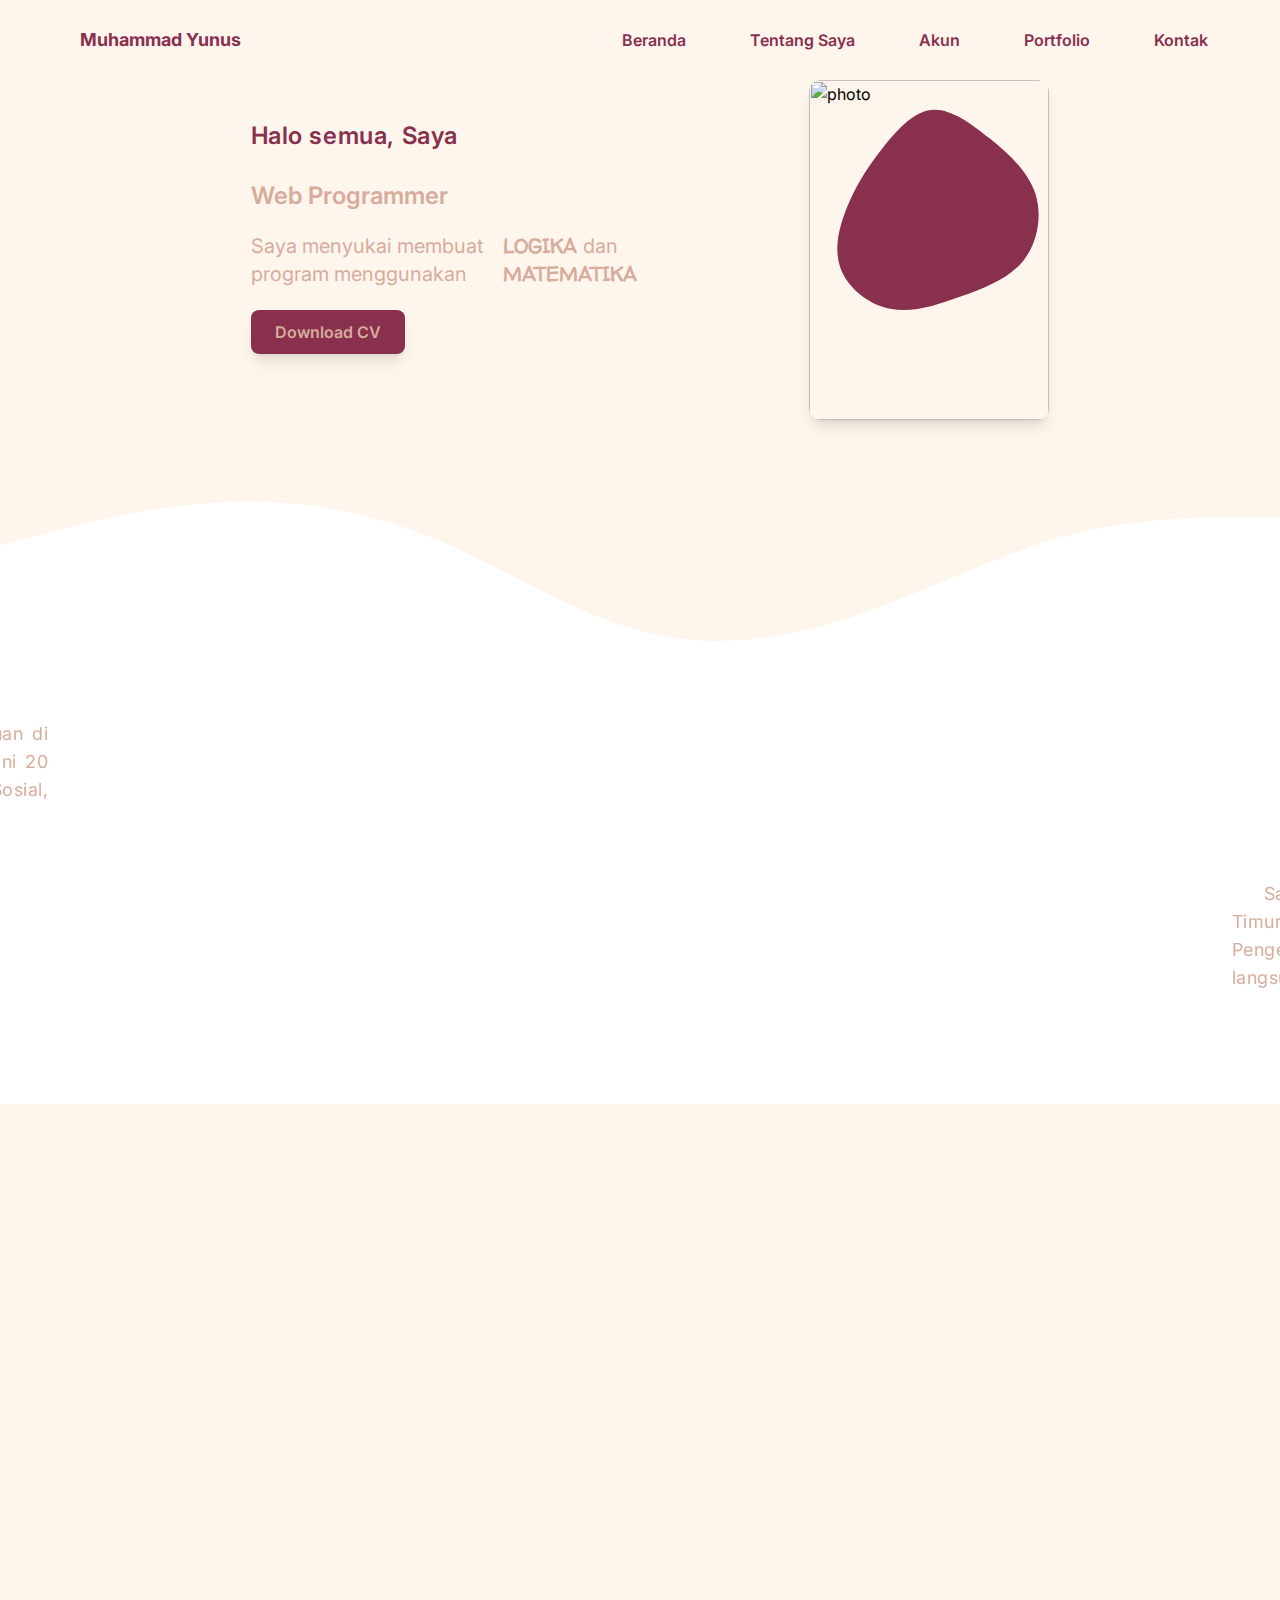
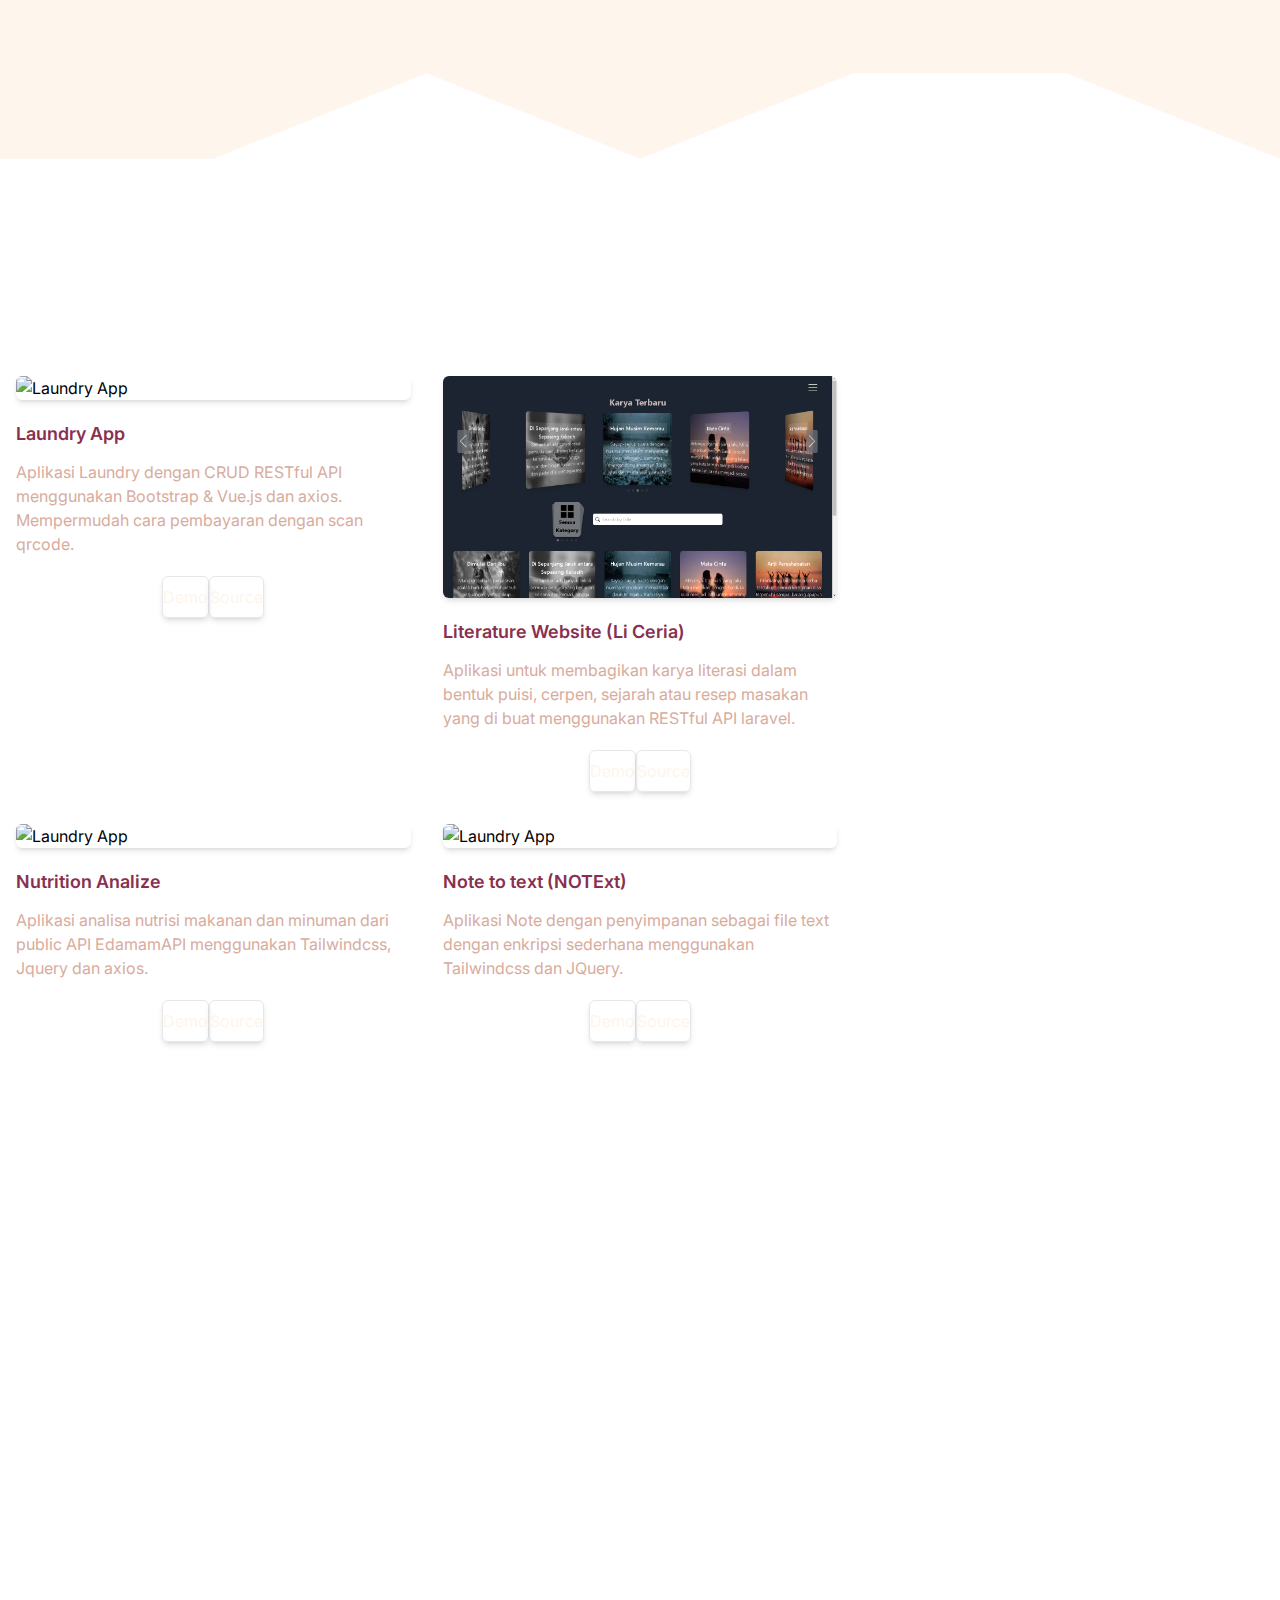
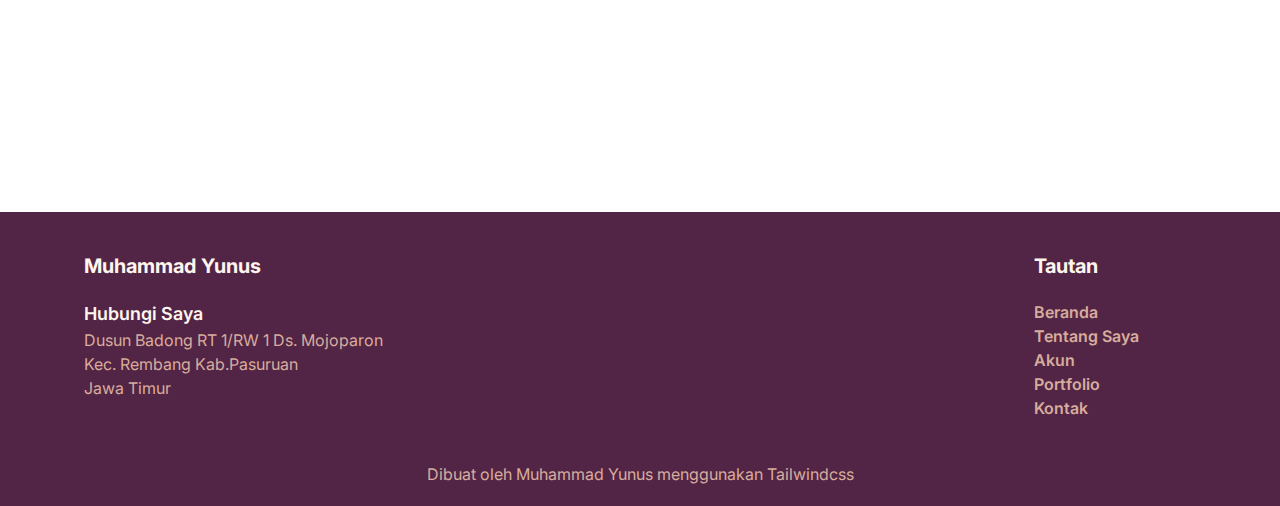
==== commit 0e120a15: "menambah kan portfolio website literature" ====
--- a/index.html
+++ b/index.html
@@ -12,7 +12,7 @@
     <link rel="stylesheet" href="https://unpkg.com/aos@next/dist/aos.css" />
     <link rel="shortcut icon" href="src/img/photo.png" type="image/x-icon">
 </head>
-<body class="overflow-x-hidden"">
+<body class="overflow-x-hidden">
     <!-- Header Start -->
     <header class="bg-transparent absolute top-0 left-0 w-full flex items-center z-30">
         <div class="container flex justify-center mx-auto">
@@ -86,7 +86,7 @@
                           </svg>
                     </div>
                     <div class="w-60 h-[300px] rounded-xl z-10 overflow-hidden md:h-[300px]  xl:h-[340px] shadow-lg">
-                        <img src="../src/img/photogray.png" alt="photo" class="w-full">
+                        <img src="src/img/photogray.png" alt="photo" class="w-full">
                     </div>
                 </div>
             </div>
@@ -201,11 +201,12 @@
                 <div class="w-full pt-10 flex flex-wrap lg:w-2/3 lg:pl-20">
                     <div class="mb-7 p-4 md:w-1/2 project-container">
                         <div class="rounded-md shadow-md overflow-hidden">
-                            <img src="../src/img/CNC Laundry.png" alt="Laundry App" width="w-full">
+                            <img src="src/img/CNC Laundry.png" alt="Laundry App" width="w-full">
                         </div>
                         <h3 class="font-semibold text-lg text-primary mt-5 mb-3">Laundry App</h3>
                         <p class="font-normal text-base text-secondary">
                             Aplikasi Laundry dengan CRUD RESTful API menggunakan Bootstrap &amp; Vue.js dan axios.
+                            Mempermudah cara pembayaran dengan scan qrcode.
                         </p>
                         <div class="mt-5 flex flex-wrap justify-center gap-5">
                             <a href="https://cnclaundry.arashiyunus.com" target="_blank" >
@@ -222,14 +223,19 @@
                     </div>
                     <div class="mb-7 p-4 md:w-1/2 project-container">
                         <div class="rounded-md shadow-md overflow-hidden">
-                            <img src="../src/img/Apilaundry.png" alt="Laundry App" width="w-full">
-                        </div>
-                        <h3 class="font-semibold text-lg text-primary mt-5 mb-3">API Laundry App</h3>
+                            <img src="src/img/Literature.png" alt="Literature Website" width="w-full">
+                        </div>
+                        <h3 class="font-semibold text-lg text-primary mt-5 mb-3">Literature Website (Li Ceria)</h3>
                         <p class="font-normal text-base text-secondary">
-                            Restful API untuk backend dengan json web token menggunakan Laravel.
+                            Aplikasi untuk membagikan karya literasi dalam bentuk puisi, cerpen, sejarah atau resep masakan yang di buat menggunakan RESTful API laravel.
                         </p>
                         <div class="mt-5 flex flex-wrap justify-center gap-5">
-                            <a href="https://github.com/muhammadyunus1072/api_laundry" target="_blank" >
+                            <a href="https://literature.arashiyunus.com" target="_blank" >
+                                <div class="w-fit py-2 px-3 text-prime bg-secondary rounded-md shadow-md hover:scale-125 border transition-all">
+                                    Demo
+                                </div>
+                            </a>
+                            <a href="https://github.com/muhammadyunus1072/literature" target="_blank" >
                                 <div class="w-fit py-2 px-3 text-prime bg-secondary rounded-md shadow-md hover:scale-125 border transition-all">
                                     Source
                                 </div>
@@ -238,7 +244,7 @@
                     </div>
                     <div class="mb-7 p-4 md:w-1/2 project-container">
                         <div class="rounded-md shadow-md overflow-hidden">
-                            <img src="../src/img/Nutrition.png" alt="Laundry App" width="w-full">
+                            <img src="src/img/Nutrition.png" alt="Laundry App" width="w-full">
                         </div>
                         <h3 class="font-semibold text-lg text-primary mt-5 mb-3">Nutrition Analize</h3>
                         <p class="font-normal text-base text-secondary">
@@ -259,7 +265,7 @@
                     </div>
                     <div class="mb-7 p-4 md:w-1/2 project-container">
                         <div class="rounded-md shadow-md overflow-hidden">
-                            <img src="../src/img/NOTExt.png" alt="Laundry App" width="w-full">
+                            <img src="src/img/NOTExt.png" alt="Laundry App" width="w-full">
                         </div>
                         <h3 class="font-semibold text-lg text-primary mt-5 mb-3">Note to text (NOTExt)</h3>
                         <p class="font-normal text-base text-secondary">
@@ -369,6 +375,6 @@
     <script src="https://unpkg.com/sweetalert/dist/sweetalert.min.js"></script>
 
     <script src="src/js/jquery.js"></script>
-    <script src="../src/js/script.js"></script>
+    <script src="src/js/script.js"></script>
 
 </body></html>